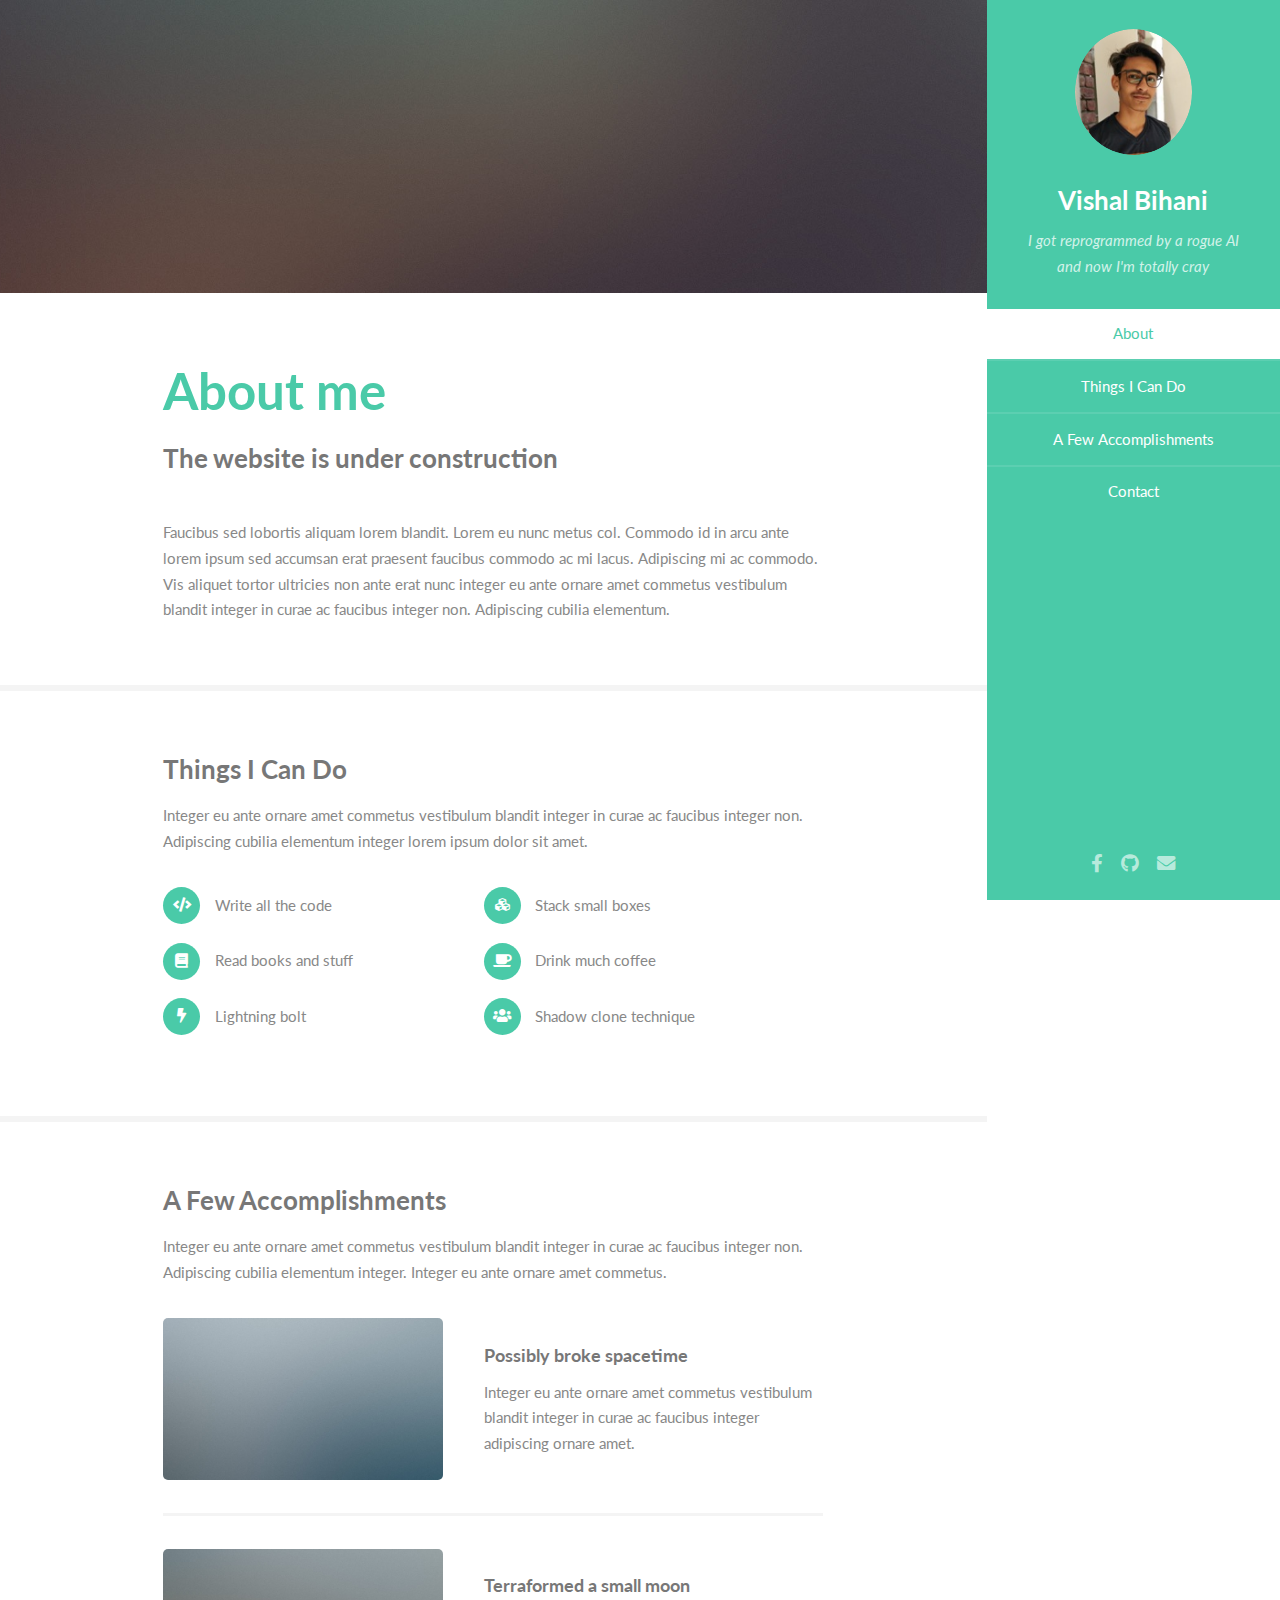
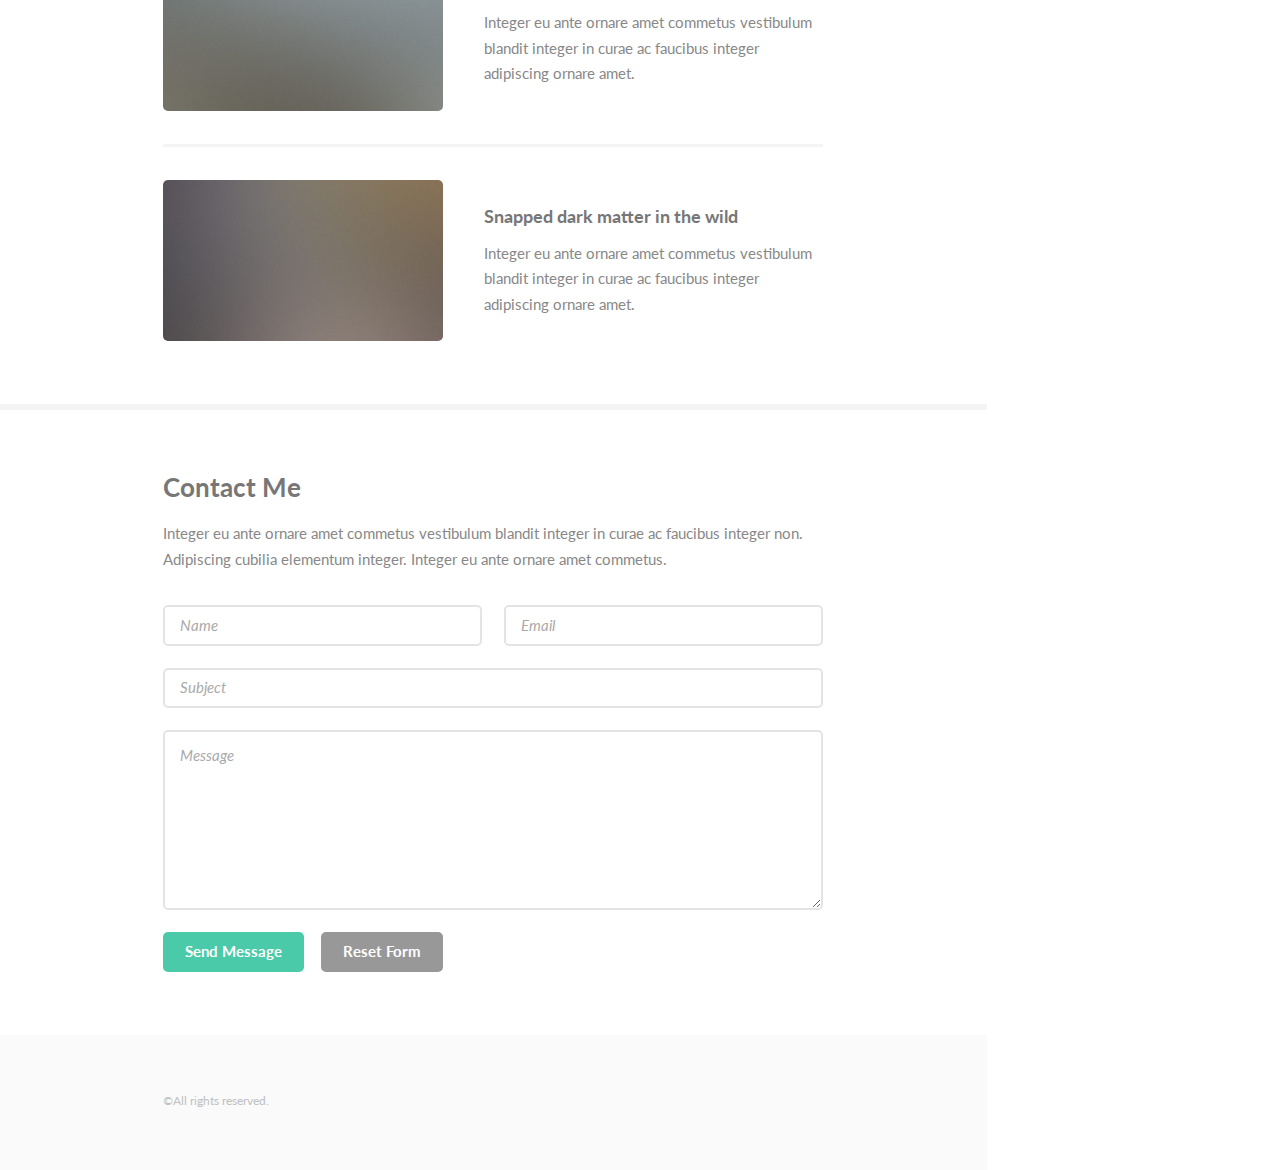
==== index.html @ 42f37cc5 "Add files via upload" ====
<!DOCTYPE HTML>
<!--
	Read Only by HTML5 UP
	html5up.net | @ajlkn
	Free for personal and commercial use under the CCA 3.0 license (html5up.net/license)
-->
<html>
	<head>
		<title>Know Vishal</title>
		<meta charset="utf-8" />
		<meta name="viewport" content="width=device-width, initial-scale=1, user-scalable=no" />
		<link rel="stylesheet" href="assets/css/main.css" />
	</head>
	<body class="is-preload">

		<!-- Header -->
			<section id="header">
				<header>
					<span class="image avatar"><img src="images/vishal1.jpg" alt="" /></span>
					<h1 id="logo"><a href="#">Vishal Bihani</a></h1>
					<p>I got reprogrammed by a rogue AI<br />
					and now I'm totally cray</p>
				</header>
				<nav id="nav">
					<ul>
						<li><a href="#one" class="active">About</a></li>
						<li><a href="#two">Things I Can Do</a></li>
						<li><a href="#three">A Few Accomplishments</a></li>
						<li><a href="#four">Contact</a></li>
					</ul>
				</nav>
				<footer>
					<ul class="icons">
						<!-- <li><a href="#" class="icon brands fa-twitter"><span class="label">Twitter</span></a></li> -->
						<li><a href="https://www.facebook.com/profile.php?id=100006921316818" class="icon brands fa-facebook-f"><span class="label">Facebook</span></a></li>
						<!-- <li><a href="#" class="icon brands fa-instagram"><span class="label">Instagram</span></a></li> -->
						<li><a href="https://github.com/vishalbihani1306" class="icon brands fa-github"><span class="label">Github</span></a></li>
						<li><a href="#" class="icon solid fa-envelope"><span class="label">Email</span></a></li>
					</ul>
				</footer>
			</section>

		<!-- Wrapper -->
			<div id="wrapper">

				<!-- Main -->
					<div id="main">

						<!-- One -->
							<section id="one">
								<div class="image main" data-position="center">
									<img src="images/banner.jpg" alt="" />
								</div>
								<div class="container">
									<header class="major">
										<h2>About me</h2>
										<p>The website is under construction<br />
										 </p>
									</header>
									<p>Faucibus sed lobortis aliquam lorem blandit. Lorem eu nunc metus col. Commodo id in arcu ante lorem ipsum sed accumsan erat praesent faucibus commodo ac mi lacus. Adipiscing mi ac commodo. Vis aliquet tortor ultricies non ante erat nunc integer eu ante ornare amet commetus vestibulum blandit integer in curae ac faucibus integer non. Adipiscing cubilia elementum.</p>
								</div>
							</section>

						<!-- Two -->
							<section id="two">
								<div class="container">
									<h3>Things I Can Do</h3>
									<p>Integer eu ante ornare amet commetus vestibulum blandit integer in curae ac faucibus integer non. Adipiscing cubilia elementum integer lorem ipsum dolor sit amet.</p>
									<ul class="feature-icons">
										<li class="icon solid fa-code">Write all the code</li>
										<li class="icon solid fa-cubes">Stack small boxes</li>
										<li class="icon solid fa-book">Read books and stuff</li>
										<li class="icon solid fa-coffee">Drink much coffee</li>
										<li class="icon solid fa-bolt">Lightning bolt</li>
										<li class="icon solid fa-users">Shadow clone technique</li>
									</ul>
								</div>
							</section>

						<!-- Three -->
							<section id="three">
								<div class="container">
									<h3>A Few Accomplishments</h3>
									<p>Integer eu ante ornare amet commetus vestibulum blandit integer in curae ac faucibus integer non. Adipiscing cubilia elementum integer. Integer eu ante ornare amet commetus.</p>
									<div class="features">
										<article>
											<a href="#" class="image"><img src="images/pic01.jpg" alt="" /></a>
											<div class="inner">
												<h4>Possibly broke spacetime</h4>
												<p>Integer eu ante ornare amet commetus vestibulum blandit integer in curae ac faucibus integer adipiscing ornare amet.</p>
											</div>
										</article>
										<article>
											<a href="#" class="image"><img src="images/pic02.jpg" alt="" /></a>
											<div class="inner">
												<h4>Terraformed a small moon</h4>
												<p>Integer eu ante ornare amet commetus vestibulum blandit integer in curae ac faucibus integer adipiscing ornare amet.</p>
											</div>
										</article>
										<article>
											<a href="#" class="image"><img src="images/pic03.jpg" alt="" /></a>
											<div class="inner">
												<h4>Snapped dark matter in the wild</h4>
												<p>Integer eu ante ornare amet commetus vestibulum blandit integer in curae ac faucibus integer adipiscing ornare amet.</p>
											</div>
										</article>
									</div>
								</div>
							</section>

						<!-- Four -->
							<section id="four">
								<div class="container">
									<h3>Contact Me</h3>
									<p>Integer eu ante ornare amet commetus vestibulum blandit integer in curae ac faucibus integer non. Adipiscing cubilia elementum integer. Integer eu ante ornare amet commetus.</p>
									<form method="post" action="#">
										<div class="row gtr-uniform">
											<div class="col-6 col-12-xsmall"><input type="text" name="name" id="name" placeholder="Name" /></div>
											<div class="col-6 col-12-xsmall"><input type="email" name="email" id="email" placeholder="Email" /></div>
											<div class="col-12"><input type="text" name="subject" id="subject" placeholder="Subject" /></div>
											<div class="col-12"><textarea name="message" id="message" placeholder="Message" rows="6"></textarea></div>
											<div class="col-12">
												<ul class="actions">
													<li><input type="submit" class="primary" value="Send Message" /></li>
													<li><input type="reset" value="Reset Form" /></li>
												</ul>
											</div>
										</div>
									</form>
								</div>
							</section>

						<!-- Five -->
						<!--
							<section id="five">
								<div class="container">
									<h3>Elements</h3>

									<section>
										<h4>Text</h4>
										<p>This is <b>bold</b> and this is <strong>strong</strong>. This is <i>italic</i> and this is <em>emphasized</em>.
										This is <sup>superscript</sup> text and this is <sub>subscript</sub> text.
										This is <u>underlined</u> and this is code: <code>for (;;) { ... }</code>. Finally, <a href="#">this is a link</a>.</p>
										<hr />
										<header>
											<h4>Heading with a Subtitle</h4>
											<p>Lorem ipsum dolor sit amet nullam id egestas urna aliquam</p>
										</header>
										<p>Nunc lacinia ante nunc ac lobortis. Interdum adipiscing gravida odio porttitor sem non mi integer non faucibus ornare mi ut ante amet placerat aliquet. Volutpat eu sed ante lacinia sapien lorem accumsan varius montes viverra nibh in adipiscing blandit tempus accumsan.</p>
										<header>
											<h5>Heading with a Subtitle</h5>
											<p>Lorem ipsum dolor sit amet nullam id egestas urna aliquam</p>
										</header>
										<p>Nunc lacinia ante nunc ac lobortis. Interdum adipiscing gravida odio porttitor sem non mi integer non faucibus ornare mi ut ante amet placerat aliquet. Volutpat eu sed ante lacinia sapien lorem accumsan varius montes viverra nibh in adipiscing blandit tempus accumsan.</p>
										<hr />
										<h2>Heading Level 2</h2>
										<h3>Heading Level 3</h3>
										<h4>Heading Level 4</h4>
										<h5>Heading Level 5</h5>
										<h6>Heading Level 6</h6>
										<hr />
										<h5>Blockquote</h5>
										<blockquote>Fringilla nisl. Donec accumsan interdum nisi, quis tincidunt felis sagittis eget tempus euismod. Vestibulum ante ipsum primis in faucibus vestibulum. Blandit adipiscing eu felis iaculis volutpat ac adipiscing accumsan faucibus. Vestibulum ante ipsum primis in faucibus lorem ipsum dolor sit amet nullam adipiscing eu felis.</blockquote>
										<h5>Preformatted</h5>
										<pre><code>i = 0;

while (!deck.isInOrder()) {
    print 'Iteration ' + i;
    deck.shuffle();
    i++;
}

print 'It took ' + i + ' iterations to sort the deck.';</code></pre>
									</section>

									<section>
										<h4>Lists</h4>
										<div class="row">
											<div class="col-6 col-12-xsmall">
												<h5>Unordered</h5>
												<ul>
													<li>Dolor pulvinar etiam magna etiam.</li>
													<li>Sagittis adipiscing lorem eleifend.</li>
													<li>Felis enim feugiat dolore viverra.</li>
												</ul>
												<h5>Alternate</h5>
												<ul class="alt">
													<li>Dolor pulvinar etiam magna etiam.</li>
													<li>Sagittis adipiscing lorem eleifend.</li>
													<li>Felis enim feugiat dolore viverra.</li>
												</ul>
											</div>
											<div class="col-6 col-12-xsmall">
												<h5>Ordered</h5>
												<ol>
													<li>Dolor pulvinar etiam magna etiam.</li>
													<li>Etiam vel felis at lorem sed viverra.</li>
													<li>Felis enim feugiat dolore viverra.</li>
													<li>Dolor pulvinar etiam magna etiam.</li>
													<li>Etiam vel felis at lorem sed viverra.</li>
													<li>Felis enim feugiat dolore viverra.</li>
												</ol>
												<h5>Icons</h5>
												<ul class="icons">
													<li><a href="#" class="icon brands fa-twitter"><span class="label">Twitter</span></a></li>
													<li><a href="#" class="icon brands fa-facebook-f"><span class="label">Facebook</span></a></li>
													<li><a href="#" class="icon brands fa-instagram"><span class="label">Instagram</span></a></li>
													<li><a href="#" class="icon brands fa-github"><span class="label">Github</span></a></li>
													<li><a href="#" class="icon brands fa-dribbble"><span class="label">Dribbble</span></a></li>
													<li><a href="#" class="icon brands fa-tumblr"><span class="label">Tumblr</span></a></li>
												</ul>
											</div>
										</div>
										<h5>Actions</h5>
										<ul class="actions">
											<li><a href="#" class="button primary">Default</a></li>
											<li><a href="#" class="button">Default</a></li>
											<li><a href="#" class="button alt">Default</a></li>
										</ul>
										<ul class="actions small">
											<li><a href="#" class="button primary small">Small</a></li>
											<li><a href="#" class="button small">Small</a></li>
											<li><a href="#" class="button alt small">Small</a></li>
										</ul>
										<div class="row">
											<div class="col-3 col-6-medium col-12-xsmall">
												<ul class="actions stacked">
													<li><a href="#" class="button primary">Default</a></li>
													<li><a href="#" class="button">Default</a></li>
													<li><a href="#" class="button alt">Default</a></li>
												</ul>
											</div>
											<div class="col-3 col-6 col-12-xsmall">
												<ul class="actions stacked">
													<li><a href="#" class="button primary small">Small</a></li>
													<li><a href="#" class="button small">Small</a></li>
													<li><a href="#" class="button alt small">Small</a></li>
												</ul>
											</div>
											<div class="col-3 col-6-medium col-12-xsmall">
												<ul class="actions stacked">
													<li><a href="#" class="button primary fit">Default</a></li>
													<li><a href="#" class="button fit">Default</a></li>
													<li><a href="#" class="button alt fit">Default</a></li>
												</ul>
											</div>
											<div class="col-3 col-6-medium col-12-xsmall">
												<ul class="actions stacked">
													<li><a href="#" class="button primary small fit">Small</a></li>
													<li><a href="#" class="button small fit">Small</a></li>
													<li><a href="#" class="button alt small fit">Small</a></li>
												</ul>
											</div>
										</div>
									</section>

									<section>
										<h4>Table</h4>
										<h5>Default</h5>
										<div class="table-wrapper">
											<table>
												<thead>
													<tr>
														<th>Name</th>
														<th>Description</th>
														<th>Price</th>
													</tr>
												</thead>
												<tbody>
													<tr>
														<td>Item One</td>
														<td>Ante turpis integer aliquet porttitor.</td>
														<td>29.99</td>
													</tr>
													<tr>
														<td>Item Two</td>
														<td>Vis ac commodo adipiscing arcu aliquet.</td>
														<td>19.99</td>
													</tr>
													<tr>
														<td>Item Three</td>
														<td> Morbi faucibus arcu accumsan lorem.</td>
														<td>29.99</td>
													</tr>
													<tr>
														<td>Item Four</td>
														<td>Vitae integer tempus condimentum.</td>
														<td>19.99</td>
													</tr>
													<tr>
														<td>Item Five</td>
														<td>Ante turpis integer aliquet porttitor.</td>
														<td>29.99</td>
													</tr>
												</tbody>
												<tfoot>
													<tr>
														<td colspan="2"></td>
														<td>100.00</td>
													</tr>
												</tfoot>
											</table>
										</div>

										<h5>Alternate</h5>
										<div class="table-wrapper">
											<table class="alt">
												<thead>
													<tr>
														<th>Name</th>
														<th>Description</th>
														<th>Price</th>
													</tr>
												</thead>
												<tbody>
													<tr>
														<td>Item One</td>
														<td>Ante turpis integer aliquet porttitor.</td>
														<td>29.99</td>
													</tr>
													<tr>
														<td>Item Two</td>
														<td>Vis ac commodo adipiscing arcu aliquet.</td>
														<td>19.99</td>
													</tr>
													<tr>
														<td>Item Three</td>
														<td> Morbi faucibus arcu accumsan lorem.</td>
														<td>29.99</td>
													</tr>
													<tr>
														<td>Item Four</td>
														<td>Vitae integer tempus condimentum.</td>
														<td>19.99</td>
													</tr>
													<tr>
														<td>Item Five</td>
														<td>Ante turpis integer aliquet porttitor.</td>
														<td>29.99</td>
													</tr>
												</tbody>
												<tfoot>
													<tr>
														<td colspan="2"></td>
														<td>100.00</td>
													</tr>
												</tfoot>
											</table>
										</div>
									</section>

									<section>
										<h4>Buttons</h4>
										<ul class="actions">
											<li><a href="#" class="button primary">Primary</a></li>
											<li><a href="#" class="button">Default</a></li>
											<li><a href="#" class="button alt">Alternate</a></li>
										</ul>
										<ul class="actions">
											<li><a href="#" class="button primary large">Large</a></li>
											<li><a href="#" class="button">Default</a></li>
											<li><a href="#" class="button alt small">Small</a></li>
										</ul>
										<ul class="actions fit">
											<li><a href="#" class="button primary fit">Fit</a></li>
											<li><a href="#" class="button fit">Fit</a></li>
											<li><a href="#" class="button alt fit">Fit</a></li>
										</ul>
										<ul class="actions fit small">
											<li><a href="#" class="button primary fit small">Fit + Small</a></li>
											<li><a href="#" class="button fit small">Fit + Small</a></li>
											<li><a href="#" class="button alt fit small">Fit + Small</a></li>
										</ul>
										<ul class="actions">
											<li><a href="#" class="button primary icon solid fa-download">Icon</a></li>
											<li><a href="#" class="button icon solid fa-download">Icon</a></li>
											<li><a href="#" class="button alt icon solid fa-check">Icon</a></li>
										</ul>
										<ul class="actions">
											<li><span class="button primary disabled">Primary</span></li>
											<li><span class="button disabled">Default</span></li>
											<li><span class="button alt disabled">Alternate</span></li>
										</ul>
									</section>

									<section>
										<h4>Form</h4>
										<form method="post" action="#">
											<div class="row gtr-uniform">
												<div class="col-6 col-12-xsmall">
													<input type="text" name="demo-name" id="demo-name" value="" placeholder="Name" />
												</div>
												<div class="col-6 col-12-xsmall">
													<input type="email" name="demo-email" id="demo-email" value="" placeholder="Email" />
												</div>
												<div class="col-12">
													<select name="demo-category" id="demo-category">
														<option value="">- Category -</option>
														<option value="1">Manufacturing</option>
														<option value="1">Shipping</option>
														<option value="1">Administration</option>
														<option value="1">Human Resources</option>
													</select>
												</div>
												<div class="col-4 col-12-medium">
													<input type="radio" id="demo-priority-low" name="demo-priority" checked>
													<label for="demo-priority-low">Low Priority</label>
												</div>
												<div class="col-4 col-12-medium">
													<input type="radio" id="demo-priority-normal" name="demo-priority">
													<label for="demo-priority-normal">Normal Priority</label>
												</div>
												<div class="col-4 col-12-medium">
													<input type="radio" id="demo-priority-high" name="demo-priority">
													<label for="demo-priority-high">High Priority</label>
												</div>
												<div class="col-6 col-12-medium">
													<input type="checkbox" id="demo-copy" name="demo-copy">
													<label for="demo-copy">Email me a copy of this message</label>
												</div>
												<div class="col-6 col-12-medium">
													<input type="checkbox" id="demo-human" name="demo-human" checked>
													<label for="demo-human">I am a human and not a robot</label>
												</div>
												<div class="col-12">
													<textarea name="demo-message" id="demo-message" placeholder="Enter your message" rows="6"></textarea>
												</div>
												<div class="col-12">
													<ul class="actions">
														<li><input type="submit" value="Send Message" /></li>
														<li><input type="reset" value="Reset" class="alt" /></li>
													</ul>
												</div>
											</div>
										</form>
									</section>

									<section>
										<h4>Image</h4>
										<h5>Fit</h5>
										<span class="image fit"><img src="images/banner.jpg" alt="" /></span>
										<div class="box alt">
											<div class="row gtr-50 gtr-uniform">
												<div class="col-4"><span class="image fit"><img src="images/pic01.jpg" alt="" /></span></div>
												<div class="col-4"><span class="image fit"><img src="images/pic02.jpg" alt="" /></span></div>
												<div class="col-4"><span class="image fit"><img src="images/pic03.jpg" alt="" /></span></div>
												<div class="col-4"><span class="image fit"><img src="images/pic02.jpg" alt="" /></span></div>
												<div class="col-4"><span class="image fit"><img src="images/pic03.jpg" alt="" /></span></div>
												<div class="col-4"><span class="image fit"><img src="images/pic01.jpg" alt="" /></span></div>
												<div class="col-4"><span class="image fit"><img src="images/pic03.jpg" alt="" /></span></div>
												<div class="col-4"><span class="image fit"><img src="images/pic01.jpg" alt="" /></span></div>
												<div class="col-4"><span class="image fit"><img src="images/pic02.jpg" alt="" /></span></div>
											</div>
										</div>
										<h5>Left &amp; Right</h5>
										<p><span class="image left"><img src="images/avatar.jpg" alt="" /></span>Fringilla nisl. Donec accumsan interdum nisi, quis tincidunt felis sagittis eget. tempus euismod. Vestibulum ante ipsum primis in faucibus vestibulum. Blandit adipiscing eu felis iaculis volutpat ac adipiscing accumsan eu faucibus. Integer ac pellentesque praesent tincidunt felis sagittis eget. tempus euismod. Vestibulum ante ipsum primis in faucibus vestibulum. Blandit adipiscing eu felis iaculis volutpat ac adipiscing accumsan eu faucibus. Integer ac pellentesque praesent. Donec accumsan interdum nisi, quis tincidunt felis sagittis eget. tempus euismod. Vestibulum ante ipsum primis in faucibus vestibulum. Blandit adipiscing eu felis iaculis volutpat ac adipiscing accumsan eu faucibus. Integer ac pellentesque praesent tincidunt felis sagittis eget. tempus euismod. Vestibulum ante ipsum primis in faucibus vestibulum. Blandit adipiscing eu felis iaculis volutpat ac adipiscing accumsan eu faucibus. Integer ac pellentesque praesent.</p>
										<p><span class="image right"><img src="images/avatar.jpg" alt="" /></span>Fringilla nisl. Donec accumsan interdum nisi, quis tincidunt felis sagittis eget. tempus euismod. Vestibulum ante ipsum primis in faucibus vestibulum. Blandit adipiscing eu felis iaculis volutpat ac adipiscing accumsan eu faucibus. Integer ac pellentesque praesent tincidunt felis sagittis eget. tempus euismod. Vestibulum ante ipsum primis in faucibus vestibulum. Blandit adipiscing eu felis iaculis volutpat ac adipiscing accumsan eu faucibus. Integer ac pellentesque praesent. Donec accumsan interdum nisi, quis tincidunt felis sagittis eget. tempus euismod. Vestibulum ante ipsum primis in faucibus vestibulum. Blandit adipiscing eu felis iaculis volutpat ac adipiscing accumsan eu faucibus. Integer ac pellentesque praesent tincidunt felis sagittis eget. tempus euismod. Vestibulum ante ipsum primis in faucibus vestibulum. Blandit adipiscing eu felis iaculis volutpat ac adipiscing accumsan eu faucibus. Integer ac pellentesque praesent.</p>
									</section>

								</div>
							</section>
						-->

					</div>

				<!-- Footer -->
					<section id="footer">
						<div class="container">
							<ul class="copyright">
								<li>&copy;All rights reserved.</li>
							</ul>
						</div>
					</section>

			</div>

		<!-- Scripts -->
			<script src="assets/js/jquery.min.js"></script>
			<script src="assets/js/jquery.scrollex.min.js"></script>
			<script src="assets/js/jquery.scrolly.min.js"></script>
			<script src="assets/js/browser.min.js"></script>
			<script src="assets/js/breakpoints.min.js"></script>
			<script src="assets/js/util.js"></script>
			<script src="assets/js/main.js"></script>

	</body>
</html>
---- assets/css/main.css ----
@import url("fontawesome-all.min.css");
@import url("https://fonts.googleapis.com/css?family=Lato:400,400italic,700,700italic|Source+Code+Pro:400");

/*
	Read Only by HTML5 UP
	html5up.net | @ajlkn
	Free for personal and commercial use under the CCA 3.0 license (html5up.net/license)
*/

html, body, div, span, applet, object,
iframe, h1, h2, h3, h4, h5, h6, p, blockquote,
pre, a, abbr, acronym, address, big, cite,
code, del, dfn, em, img, ins, kbd, q, s, samp,
small, strike, strong, sub, sup, tt, var, b,
u, i, center, dl, dt, dd, ol, ul, li, fieldset,
form, label, legend, table, caption, tbody,
tfoot, thead, tr, th, td, article, aside,
canvas, details, embed, figure, figcaption,
footer, header, hgroup, menu, nav, output, ruby,
section, summary, time, mark, audio, video {
	margin: 0;
	padding: 0;
	border: 0;
	font-size: 100%;
	font: inherit;
	vertical-align: baseline;}

article, aside, details, figcaption, figure,
footer, header, hgroup, menu, nav, section {
	display: block;}

body {
	line-height: 1;
}

ol, ul {
	list-style: none;
}

blockquote, q {
	quotes: none;
}

	blockquote:before, blockquote:after, q:before, q:after {
		content: '';
		content: none;
	}

table {
	border-collapse: collapse;
	border-spacing: 0;
}

body {
	-webkit-text-size-adjust: none;
}

mark {
	background-color: transparent;
	color: inherit;
}

input::-moz-focus-inner {
	border: 0;
	padding: 0;
}

input, select, textarea {
	-moz-appearance: none;
	-webkit-appearance: none;
	-ms-appearance: none;
	appearance: none;
}

/* Basic */

	html {
		box-sizing: border-box;
	}

	*, *:before, *:after {
		box-sizing: inherit;
	}

	body {
		background: #fff;
	}

		body.is-preload *, body.is-preload *:before, body.is-preload *:after {
			-moz-animation: none !important;
			-webkit-animation: none !important;
			-ms-animation: none !important;
			animation: none !important;
			-moz-transition: none !important;
			-webkit-transition: none !important;
			-ms-transition: none !important;
			transition: none !important;
		}

	body, input, select, textarea {
		color: #888;
		font-family: "Lato", sans-serif;
		font-size: 16pt;
		font-weight: 400;
		line-height: 1.75em;
	}

	a {
		-moz-transition: color 0.2s ease-in-out, border-color 0.2s ease-in-out;
		-webkit-transition: color 0.2s ease-in-out, border-color 0.2s ease-in-out;
		-ms-transition: color 0.2s ease-in-out, border-color 0.2s ease-in-out;
		transition: color 0.2s ease-in-out, border-color 0.2s ease-in-out;
		border-bottom: solid 1px #e4e4e4;
		color: inherit;
		text-decoration: none;
	}

		a:hover {
			border-bottom-color: transparent;
			color: #4acaa8 !important;
		}

	strong, b {
		color: #777;
		font-weight: 700;
	}

	em, i {
		font-style: italic;
	}

	p {
		margin: 0 0 2.25em 0;
	}

	h1, h2, h3, h4, h5, h6 {
		color: #777;
		font-weight: 700;
		line-height: 1em;
		margin: 0 0 0.5625em 0;
	}

		h1 a, h2 a, h3 a, h4 a, h5 a, h6 a {
			border: 0;
			color: inherit;
			text-decoration: none;
		}

	h2 {
		font-size: 2em;
		line-height: 1.5em;
	}

	h3 {
		font-size: 1.75em;
		line-height: 1.5em;
	}

	h4 {
		font-size: 1.25em;
		line-height: 1.5em;
	}

	h5 {
		font-size: 0.9em;
		line-height: 1.5em;
	}

	h6 {
		font-size: 0.7em;
		line-height: 1.5em;
	}

	sub {
		font-size: 0.8em;
		position: relative;
		top: 0.5em;
	}

	sup {
		font-size: 0.8em;
		position: relative;
		top: -0.5em;
	}

	hr {
		border: 0;
		border-bottom: solid 2px #f4f4f4;
		margin: 2.25em 0;
	}

		hr.major {
			margin: 3.375em 0;
		}

	blockquote {
		border-left: solid 8px #e4e4e4;
		font-style: italic;
		margin: 0 0 2.25em 0;
		padding: 0.5em 0 0.5em 2em;
	}

	code {
		background: #555;
		border-radius: 5px;
		color: #fff;
		font-family: "Source Code Pro", monospace;
		font-size: 0.9em;
		margin: 0 0.25em;
		padding: 0.25em 0.65em;
	}

	pre {
		font-family: "Source Code Pro", monospace;
		font-size: 0.9em;
		margin: 0 0 2.25em 0;
	}

		pre code {
			-webkit-overflow-scrolling: touch;
			display: block;
			line-height: 1.5em;
			overflow-x: auto;
			padding: 1em 1.5em;
		}

	.align-left {
		text-align: left;
	}

	.align-center {
		text-align: center;
	}

	.align-right {
		text-align: right;
	}

/* Row */

	.row {
		display: flex;
		flex-wrap: wrap;
		box-sizing: border-box;
		align-items: stretch;
	}

		.row > * {
			box-sizing: border-box;
		}

		.row.gtr-uniform > * > :last-child {
			margin-bottom: 0;
		}

		.row.aln-left {
			justify-content: flex-start;
		}

		.row.aln-center {
			justify-content: center;
		}

		.row.aln-right {
			justify-content: flex-end;
		}

		.row.aln-top {
			align-items: flex-start;
		}

		.row.aln-middle {
			align-items: center;
		}

		.row.aln-bottom {
			align-items: flex-end;
		}

		.row > .imp {
			order: -1;
		}

		.row > .col-1 {
			width: 8.33333%;
		}

		.row > .off-1 {
			margin-left: 8.33333%;
		}

		.row > .col-2 {
			width: 16.66667%;
		}

		.row > .off-2 {
			margin-left: 16.66667%;
		}

		.row > .col-3 {
			width: 25%;
		}

		.row > .off-3 {
			margin-left: 25%;
		}

		.row > .col-4 {
			width: 33.33333%;
		}

		.row > .off-4 {
			margin-left: 33.33333%;
		}

		.row > .col-5 {
			width: 41.66667%;
		}

		.row > .off-5 {
			margin-left: 41.66667%;
		}

		.row > .col-6 {
			width: 50%;
		}

		.row > .off-6 {
			margin-left: 50%;
		}

		.row > .col-7 {
			width: 58.33333%;
		}

		.row > .off-7 {
			margin-left: 58.33333%;
		}

		.row > .col-8 {
			width: 66.66667%;
		}

		.row > .off-8 {
			margin-left: 66.66667%;
		}

		.row > .col-9 {
			width: 75%;
		}

		.row > .off-9 {
			margin-left: 75%;
		}

		.row > .col-10 {
			width: 83.33333%;
		}

		.row > .off-10 {
			margin-left: 83.33333%;
		}

		.row > .col-11 {
			width: 91.66667%;
		}

		.row > .off-11 {
			margin-left: 91.66667%;
		}

		.row > .col-12 {
			width: 100%;
		}

		.row > .off-12 {
			margin-left: 100%;
		}

		.row.gtr-0 {
			margin-top: 0;
			margin-left: 0em;
		}

			.row.gtr-0 > * {
				padding: 0 0 0 0em;
			}

			.row.gtr-0.gtr-uniform {
				margin-top: 0em;
			}

				.row.gtr-0.gtr-uniform > * {
					padding-top: 0em;
				}

		.row.gtr-25 {
			margin-top: 0;
			margin-left: -0.5em;
		}

			.row.gtr-25 > * {
				padding: 0 0 0 0.5em;
			}

			.row.gtr-25.gtr-uniform {
				margin-top: -0.5em;
			}

				.row.gtr-25.gtr-uniform > * {
					padding-top: 0.5em;
				}

		.row.gtr-50 {
			margin-top: 0;
			margin-left: -1em;
		}

			.row.gtr-50 > * {
				padding: 0 0 0 1em;
			}

			.row.gtr-50.gtr-uniform {
				margin-top: -1em;
			}

				.row.gtr-50.gtr-uniform > * {
					padding-top: 1em;
				}

		.row {
			margin-top: 0;
			margin-left: -2em;
		}

			.row > * {
				padding: 0 0 0 2em;
			}

			.row.gtr-uniform {
				margin-top: -2em;
			}

				.row.gtr-uniform > * {
					padding-top: 2em;
				}

		.row.gtr-150 {
			margin-top: 0;
			margin-left: -3em;
		}

			.row.gtr-150 > * {
				padding: 0 0 0 3em;
			}

			.row.gtr-150.gtr-uniform {
				margin-top: -3em;
			}

				.row.gtr-150.gtr-uniform > * {
					padding-top: 3em;
				}

		.row.gtr-200 {
			margin-top: 0;
			margin-left: -4em;
		}

			.row.gtr-200 > * {
				padding: 0 0 0 4em;
			}

			.row.gtr-200.gtr-uniform {
				margin-top: -4em;
			}

				.row.gtr-200.gtr-uniform > * {
					padding-top: 4em;
				}

		@media screen and (max-width: 1680px) {

			.row {
				display: flex;
				flex-wrap: wrap;
				box-sizing: border-box;
				align-items: stretch;
			}

				.row > * {
					box-sizing: border-box;
				}

				.row.gtr-uniform > * > :last-child {
					margin-bottom: 0;
				}

				.row.aln-left {
					justify-content: flex-start;
				}

				.row.aln-center {
					justify-content: center;
				}

				.row.aln-right {
					justify-content: flex-end;
				}

				.row.aln-top {
					align-items: flex-start;
				}

				.row.aln-middle {
					align-items: center;
				}

				.row.aln-bottom {
					align-items: flex-end;
				}

				.row > .imp-xlarge {
					order: -1;
				}

				.row > .col-1-xlarge {
					width: 8.33333%;
				}

				.row > .off-1-xlarge {
					margin-left: 8.33333%;
				}

				.row > .col-2-xlarge {
					width: 16.66667%;
				}

				.row > .off-2-xlarge {
					margin-left: 16.66667%;
				}

				.row > .col-3-xlarge {
					width: 25%;
				}

				.row > .off-3-xlarge {
					margin-left: 25%;
				}

				.row > .col-4-xlarge {
					width: 33.33333%;
				}

				.row > .off-4-xlarge {
					margin-left: 33.33333%;
				}

				.row > .col-5-xlarge {
					width: 41.66667%;
				}

				.row > .off-5-xlarge {
					margin-left: 41.66667%;
				}

				.row > .col-6-xlarge {
					width: 50%;
				}

				.row > .off-6-xlarge {
					margin-left: 50%;
				}

				.row > .col-7-xlarge {
					width: 58.33333%;
				}

				.row > .off-7-xlarge {
					margin-left: 58.33333%;
				}

				.row > .col-8-xlarge {
					width: 66.66667%;
				}

				.row > .off-8-xlarge {
					margin-left: 66.66667%;
				}

				.row > .col-9-xlarge {
					width: 75%;
				}

				.row > .off-9-xlarge {
					margin-left: 75%;
				}

				.row > .col-10-xlarge {
					width: 83.33333%;
				}

				.row > .off-10-xlarge {
					margin-left: 83.33333%;
				}

				.row > .col-11-xlarge {
					width: 91.66667%;
				}

				.row > .off-11-xlarge {
					margin-left: 91.66667%;
				}

				.row > .col-12-xlarge {
					width: 100%;
				}

				.row > .off-12-xlarge {
					margin-left: 100%;
				}

				.row.gtr-0 {
					margin-top: 0;
					margin-left: 0em;
				}

					.row.gtr-0 > * {
						padding: 0 0 0 0em;
					}

					.row.gtr-0.gtr-uniform {
						margin-top: 0em;
					}

						.row.gtr-0.gtr-uniform > * {
							padding-top: 0em;
						}

				.row.gtr-25 {
					margin-top: 0;
					margin-left: -0.5em;
				}

					.row.gtr-25 > * {
						padding: 0 0 0 0.5em;
					}

					.row.gtr-25.gtr-uniform {
						margin-top: -0.5em;
					}

						.row.gtr-25.gtr-uniform > * {
							padding-top: 0.5em;
						}

				.row.gtr-50 {
					margin-top: 0;
					margin-left: -1em;
				}

					.row.gtr-50 > * {
						padding: 0 0 0 1em;
					}

					.row.gtr-50.gtr-uniform {
						margin-top: -1em;
					}

						.row.gtr-50.gtr-uniform > * {
							padding-top: 1em;
						}

				.row {
					margin-top: 0;
					margin-left: -2em;
				}

					.row > * {
						padding: 0 0 0 2em;
					}

					.row.gtr-uniform {
						margin-top: -2em;
					}

						.row.gtr-uniform > * {
							padding-top: 2em;
						}

				.row.gtr-150 {
					margin-top: 0;
					margin-left: -3em;
				}

					.row.gtr-150 > * {
						padding: 0 0 0 3em;
					}

					.row.gtr-150.gtr-uniform {
						margin-top: -3em;
					}

						.row.gtr-150.gtr-uniform > * {
							padding-top: 3em;
						}

				.row.gtr-200 {
					margin-top: 0;
					margin-left: -4em;
				}

					.row.gtr-200 > * {
						padding: 0 0 0 4em;
					}

					.row.gtr-200.gtr-uniform {
						margin-top: -4em;
					}

						.row.gtr-200.gtr-uniform > * {
							padding-top: 4em;
						}

		}

		@media screen and (max-width: 1280px) {

			.row {
				display: flex;
				flex-wrap: wrap;
				box-sizing: border-box;
				align-items: stretch;
			}

				.row > * {
					box-sizing: border-box;
				}

				.row.gtr-uniform > * > :last-child {
					margin-bottom: 0;
				}

				.row.aln-left {
					justify-content: flex-start;
				}

				.row.aln-center {
					justify-content: center;
				}

				.row.aln-right {
					justify-content: flex-end;
				}

				.row.aln-top {
					align-items: flex-start;
				}

				.row.aln-middle {
					align-items: center;
				}

				.row.aln-bottom {
					align-items: flex-end;
				}

				.row > .imp-large {
					order: -1;
				}

				.row > .col-1-large {
					width: 8.33333%;
				}

				.row > .off-1-large {
					margin-left: 8.33333%;
				}

				.row > .col-2-large {
					width: 16.66667%;
				}

				.row > .off-2-large {
					margin-left: 16.66667%;
				}

				.row > .col-3-large {
					width: 25%;
				}

				.row > .off-3-large {
					margin-left: 25%;
				}

				.row > .col-4-large {
					width: 33.33333%;
				}

				.row > .off-4-large {
					margin-left: 33.33333%;
				}

				.row > .col-5-large {
					width: 41.66667%;
				}

				.row > .off-5-large {
					margin-left: 41.66667%;
				}

				.row > .col-6-large {
					width: 50%;
				}

				.row > .off-6-large {
					margin-left: 50%;
				}

				.row > .col-7-large {
					width: 58.33333%;
				}

				.row > .off-7-large {
					margin-left: 58.33333%;
				}

				.row > .col-8-large {
					width: 66.66667%;
				}

				.row > .off-8-large {
					margin-left: 66.66667%;
				}

				.row > .col-9-large {
					width: 75%;
				}

				.row > .off-9-large {
					margin-left: 75%;
				}

				.row > .col-10-large {
					width: 83.33333%;
				}

				.row > .off-10-large {
					margin-left: 83.33333%;
				}

				.row > .col-11-large {
					width: 91.66667%;
				}

				.row > .off-11-large {
					margin-left: 91.66667%;
				}

				.row > .col-12-large {
					width: 100%;
				}

				.row > .off-12-large {
					margin-left: 100%;
				}

				.row.gtr-0 {
					margin-top: 0;
					margin-left: 0em;
				}

					.row.gtr-0 > * {
						padding: 0 0 0 0em;
					}

					.row.gtr-0.gtr-uniform {
						margin-top: 0em;
					}

						.row.gtr-0.gtr-uniform > * {
							padding-top: 0em;
						}

				.row.gtr-25 {
					margin-top: 0;
					margin-left: -0.375em;
				}

					.row.gtr-25 > * {
						padding: 0 0 0 0.375em;
					}

					.row.gtr-25.gtr-uniform {
						margin-top: -0.375em;
					}

						.row.gtr-25.gtr-uniform > * {
							padding-top: 0.375em;
						}

				.row.gtr-50 {
					margin-top: 0;
					margin-left: -0.75em;
				}

					.row.gtr-50 > * {
						padding: 0 0 0 0.75em;
					}

					.row.gtr-50.gtr-uniform {
						margin-top: -0.75em;
					}

						.row.gtr-50.gtr-uniform > * {
							padding-top: 0.75em;
						}

				.row {
					margin-top: 0;
					margin-left: -1.5em;
				}

					.row > * {
						padding: 0 0 0 1.5em;
					}

					.row.gtr-uniform {
						margin-top: -1.5em;
					}

						.row.gtr-uniform > * {
							padding-top: 1.5em;
						}

				.row.gtr-150 {
					margin-top: 0;
					margin-left: -2.25em;
				}

					.row.gtr-150 > * {
						padding: 0 0 0 2.25em;
					}

					.row.gtr-150.gtr-uniform {
						margin-top: -2.25em;
					}

						.row.gtr-150.gtr-uniform > * {
							padding-top: 2.25em;
						}

				.row.gtr-200 {
					margin-top: 0;
					margin-left: -3em;
				}

					.row.gtr-200 > * {
						padding: 0 0 0 3em;
					}

					.row.gtr-200.gtr-uniform {
						margin-top: -3em;
					}

						.row.gtr-200.gtr-uniform > * {
							padding-top: 3em;
						}

		}

		@media screen and (max-width: 1024px) {

			.row {
				display: flex;
				flex-wrap: wrap;
				box-sizing: border-box;
				align-items: stretch;
			}

				.row > * {
					box-sizing: border-box;
				}

				.row.gtr-uniform > * > :last-child {
					margin-bottom: 0;
				}

				.row.aln-left {
					justify-content: flex-start;
				}

				.row.aln-center {
					justify-content: center;
				}

				.row.aln-right {
					justify-content: flex-end;
				}

				.row.aln-top {
					align-items: flex-start;
				}

				.row.aln-middle {
					align-items: center;
				}

				.row.aln-bottom {
					align-items: flex-end;
				}

				.row > .imp-medium {
					order: -1;
				}

				.row > .col-1-medium {
					width: 8.33333%;
				}

				.row > .off-1-medium {
					margin-left: 8.33333%;
				}

				.row > .col-2-medium {
					width: 16.66667%;
				}

				.row > .off-2-medium {
					margin-left: 16.66667%;
				}

				.row > .col-3-medium {
					width: 25%;
				}

				.row > .off-3-medium {
					margin-left: 25%;
				}

				.row > .col-4-medium {
					width: 33.33333%;
				}

				.row > .off-4-medium {
					margin-left: 33.33333%;
				}

				.row > .col-5-medium {
					width: 41.66667%;
				}

				.row > .off-5-medium {
					margin-left: 41.66667%;
				}

				.row > .col-6-medium {
					width: 50%;
				}

				.row > .off-6-medium {
					margin-left: 50%;
				}

				.row > .col-7-medium {
					width: 58.33333%;
				}

				.row > .off-7-medium {
					margin-left: 58.33333%;
				}

				.row > .col-8-medium {
					width: 66.66667%;
				}

				.row > .off-8-medium {
					margin-left: 66.66667%;
				}

				.row > .col-9-medium {
					width: 75%;
				}

				.row > .off-9-medium {
					margin-left: 75%;
				}

				.row > .col-10-medium {
					width: 83.33333%;
				}

				.row > .off-10-medium {
					margin-left: 83.33333%;
				}

				.row > .col-11-medium {
					width: 91.66667%;
				}

				.row > .off-11-medium {
					margin-left: 91.66667%;
				}

				.row > .col-12-medium {
					width: 100%;
				}

				.row > .off-12-medium {
					margin-left: 100%;
				}

				.row.gtr-0 {
					margin-top: 0;
					margin-left: 0em;
				}

					.row.gtr-0 > * {
						padding: 0 0 0 0em;
					}

					.row.gtr-0.gtr-uniform {
						margin-top: 0em;
					}

						.row.gtr-0.gtr-uniform > * {
							padding-top: 0em;
						}

				.row.gtr-25 {
					margin-top: 0;
					margin-left: -0.375em;
				}

					.row.gtr-25 > * {
						padding: 0 0 0 0.375em;
					}

					.row.gtr-25.gtr-uniform {
						margin-top: -0.375em;
					}

						.row.gtr-25.gtr-uniform > * {
							padding-top: 0.375em;
						}

				.row.gtr-50 {
					margin-top: 0;
					margin-left: -0.75em;
				}

					.row.gtr-50 > * {
						padding: 0 0 0 0.75em;
					}

					.row.gtr-50.gtr-uniform {
						margin-top: -0.75em;
					}

						.row.gtr-50.gtr-uniform > * {
							padding-top: 0.75em;
						}

				.row {
					margin-top: 0;
					margin-left: -1.5em;
				}

					.row > * {
						padding: 0 0 0 1.5em;
					}

					.row.gtr-uniform {
						margin-top: -1.5em;
					}

						.row.gtr-uniform > * {
							padding-top: 1.5em;
						}

				.row.gtr-150 {
					margin-top: 0;
					margin-left: -2.25em;
				}

					.row.gtr-150 > * {
						padding: 0 0 0 2.25em;
					}

					.row.gtr-150.gtr-uniform {
						margin-top: -2.25em;
					}

						.row.gtr-150.gtr-uniform > * {
							padding-top: 2.25em;
						}

				.row.gtr-200 {
					margin-top: 0;
					margin-left: -3em;
				}

					.row.gtr-200 > * {
						padding: 0 0 0 3em;
					}

					.row.gtr-200.gtr-uniform {
						margin-top: -3em;
					}

						.row.gtr-200.gtr-uniform > * {
							padding-top: 3em;
						}

		}

		@media screen and (max-width: 736px) {

			.row {
				display: flex;
				flex-wrap: wrap;
				box-sizing: border-box;
				align-items: stretch;
			}

				.row > * {
					box-sizing: border-box;
				}

				.row.gtr-uniform > * > :last-child {
					margin-bottom: 0;
				}

				.row.aln-left {
					justify-content: flex-start;
				}

				.row.aln-center {
					justify-content: center;
				}

				.row.aln-right {
					justify-content: flex-end;
				}

				.row.aln-top {
					align-items: flex-start;
				}

				.row.aln-middle {
					align-items: center;
				}

				.row.aln-bottom {
					align-items: flex-end;
				}

				.row > .imp-small {
					order: -1;
				}

				.row > .col-1-small {
					width: 8.33333%;
				}

				.row > .off-1-small {
					margin-left: 8.33333%;
				}

				.row > .col-2-small {
					width: 16.66667%;
				}

				.row > .off-2-small {
					margin-left: 16.66667%;
				}

				.row > .col-3-small {
					width: 25%;
				}

				.row > .off-3-small {
					margin-left: 25%;
				}

				.row > .col-4-small {
					width: 33.33333%;
				}

				.row > .off-4-small {
					margin-left: 33.33333%;
				}

				.row > .col-5-small {
					width: 41.66667%;
				}

				.row > .off-5-small {
					margin-left: 41.66667%;
				}

				.row > .col-6-small {
					width: 50%;
				}

				.row > .off-6-small {
					margin-left: 50%;
				}

				.row > .col-7-small {
					width: 58.33333%;
				}

				.row > .off-7-small {
					margin-left: 58.33333%;
				}

				.row > .col-8-small {
					width: 66.66667%;
				}

				.row > .off-8-small {
					margin-left: 66.66667%;
				}

				.row > .col-9-small {
					width: 75%;
				}

				.row > .off-9-small {
					margin-left: 75%;
				}

				.row > .col-10-small {
					width: 83.33333%;
				}

				.row > .off-10-small {
					margin-left: 83.33333%;
				}

				.row > .col-11-small {
					width: 91.66667%;
				}

				.row > .off-11-small {
					margin-left: 91.66667%;
				}

				.row > .col-12-small {
					width: 100%;
				}

				.row > .off-12-small {
					margin-left: 100%;
				}

				.row.gtr-0 {
					margin-top: 0;
					margin-left: 0em;
				}

					.row.gtr-0 > * {
						padding: 0 0 0 0em;
					}

					.row.gtr-0.gtr-uniform {
						margin-top: 0em;
					}

						.row.gtr-0.gtr-uniform > * {
							padding-top: 0em;
						}

				.row.gtr-25 {
					margin-top: 0;
					margin-left: -0.3125em;
				}

					.row.gtr-25 > * {
						padding: 0 0 0 0.3125em;
					}

					.row.gtr-25.gtr-uniform {
						margin-top: -0.3125em;
					}

						.row.gtr-25.gtr-uniform > * {
							padding-top: 0.3125em;
						}

				.row.gtr-50 {
					margin-top: 0;
					margin-left: -0.625em;
				}

					.row.gtr-50 > * {
						padding: 0 0 0 0.625em;
					}

					.row.gtr-50.gtr-uniform {
						margin-top: -0.625em;
					}

						.row.gtr-50.gtr-uniform > * {
							padding-top: 0.625em;
						}

				.row {
					margin-top: 0;
					margin-left: -1.25em;
				}

					.row > * {
						padding: 0 0 0 1.25em;
					}

					.row.gtr-uniform {
						margin-top: -1.25em;
					}

						.row.gtr-uniform > * {
							padding-top: 1.25em;
						}

				.row.gtr-150 {
					margin-top: 0;
					margin-left: -1.875em;
				}

					.row.gtr-150 > * {
						padding: 0 0 0 1.875em;
					}

					.row.gtr-150.gtr-uniform {
						margin-top: -1.875em;
					}

						.row.gtr-150.gtr-uniform > * {
							padding-top: 1.875em;
						}

				.row.gtr-200 {
					margin-top: 0;
					margin-left: -2.5em;
				}

					.row.gtr-200 > * {
						padding: 0 0 0 2.5em;
					}

					.row.gtr-200.gtr-uniform {
						margin-top: -2.5em;
					}

						.row.gtr-200.gtr-uniform > * {
							padding-top: 2.5em;
						}

		}

		@media screen and (max-width: 480px) {

			.row {
				display: flex;
				flex-wrap: wrap;
				box-sizing: border-box;
				align-items: stretch;
			}

				.row > * {
					box-sizing: border-box;
				}

				.row.gtr-uniform > * > :last-child {
					margin-bottom: 0;
				}

				.row.aln-left {
					justify-content: flex-start;
				}

				.row.aln-center {
					justify-content: center;
				}

				.row.aln-right {
					justify-content: flex-end;
				}

				.row.aln-top {
					align-items: flex-start;
				}

				.row.aln-middle {
					align-items: center;
				}

				.row.aln-bottom {
					align-items: flex-end;
				}

				.row > .imp-xsmall {
					order: -1;
				}

				.row > .col-1-xsmall {
					width: 8.33333%;
				}

				.row > .off-1-xsmall {
					margin-left: 8.33333%;
				}

				.row > .col-2-xsmall {
					width: 16.66667%;
				}

				.row > .off-2-xsmall {
					margin-left: 16.66667%;
				}

				.row > .col-3-xsmall {
					width: 25%;
				}

				.row > .off-3-xsmall {
					margin-left: 25%;
				}

				.row > .col-4-xsmall {
					width: 33.33333%;
				}

				.row > .off-4-xsmall {
					margin-left: 33.33333%;
				}

				.row > .col-5-xsmall {
					width: 41.66667%;
				}

				.row > .off-5-xsmall {
					margin-left: 41.66667%;
				}

				.row > .col-6-xsmall {
					width: 50%;
				}

				.row > .off-6-xsmall {
					margin-left: 50%;
				}

				.row > .col-7-xsmall {
					width: 58.33333%;
				}

				.row > .off-7-xsmall {
					margin-left: 58.33333%;
				}

				.row > .col-8-xsmall {
					width: 66.66667%;
				}

				.row > .off-8-xsmall {
					margin-left: 66.66667%;
				}

				.row > .col-9-xsmall {
					width: 75%;
				}

				.row > .off-9-xsmall {
					margin-left: 75%;
				}

				.row > .col-10-xsmall {
					width: 83.33333%;
				}

				.row > .off-10-xsmall {
					margin-left: 83.33333%;
				}

				.row > .col-11-xsmall {
					width: 91.66667%;
				}

				.row > .off-11-xsmall {
					margin-left: 91.66667%;
				}

				.row > .col-12-xsmall {
					width: 100%;
				}

				.row > .off-12-xsmall {
					margin-left: 100%;
				}

				.row.gtr-0 {
					margin-top: 0;
					margin-left: 0em;
				}

					.row.gtr-0 > * {
						padding: 0 0 0 0em;
					}

					.row.gtr-0.gtr-uniform {
						margin-top: 0em;
					}

						.row.gtr-0.gtr-uniform > * {
							padding-top: 0em;
						}

				.row.gtr-25 {
					margin-top: 0;
					margin-left: -0.3125em;
				}

					.row.gtr-25 > * {
						padding: 0 0 0 0.3125em;
					}

					.row.gtr-25.gtr-uniform {
						margin-top: -0.3125em;
					}

						.row.gtr-25.gtr-uniform > * {
							padding-top: 0.3125em;
						}

				.row.gtr-50 {
					margin-top: 0;
					margin-left: -0.625em;
				}

					.row.gtr-50 > * {
						padding: 0 0 0 0.625em;
					}

					.row.gtr-50.gtr-uniform {
						margin-top: -0.625em;
					}

						.row.gtr-50.gtr-uniform > * {
							padding-top: 0.625em;
						}

				.row {
					margin-top: 0;
					margin-left: -1.25em;
				}

					.row > * {
						padding: 0 0 0 1.25em;
					}

					.row.gtr-uniform {
						margin-top: -1.25em;
					}

						.row.gtr-uniform > * {
							padding-top: 1.25em;
						}

				.row.gtr-150 {
					margin-top: 0;
					margin-left: -1.875em;
				}

					.row.gtr-150 > * {
						padding: 0 0 0 1.875em;
					}

					.row.gtr-150.gtr-uniform {
						margin-top: -1.875em;
					}

						.row.gtr-150.gtr-uniform > * {
							padding-top: 1.875em;
						}

				.row.gtr-200 {
					margin-top: 0;
					margin-left: -2.5em;
				}

					.row.gtr-200 > * {
						padding: 0 0 0 2.5em;
					}

					.row.gtr-200.gtr-uniform {
						margin-top: -2.5em;
					}

						.row.gtr-200.gtr-uniform > * {
							padding-top: 2.5em;
						}

		}

/* Container */

	.container {
		margin: 0 auto;
		max-width: calc(100% - 4.5em);
		width: 45em;
	}

		.container.xsmall {
			width: 11.25em;
		}

		.container.small {
			width: 22.5em;
		}

		.container.medium {
			width: 33.75em;
		}

		.container.large {
			width: 56.25em;
		}

		.container.xlarge {
			width: 67.5em;
		}

		.container.max {
			width: 100%;
		}

		@media screen and (max-width: 1024px) {

			.container {
				width: 100% !important;
			}

		}

		@media screen and (max-width: 480px) {

			.container {
				max-width: calc(100% - 3.375em);
			}

		}

/* Section/Article */

	section.special, article.special {
		text-align: center;
	}

	header p {
		color: #aaa;
		position: relative;
		margin: 0 0 1.6875em 0;
	}

	header h2 + p {
		font-size: 1.25em;
		margin-top: -0.5em;
		line-height: 1.5em;
	}

	header h3 + p {
		font-size: 1.1em;
		margin-top: -0.35em;
		line-height: 1.5em;
	}

	header h4 + p,
	header h5 + p,
	header h6 + p {
		font-size: 0.9em;
		margin-top: -0.25em;
		line-height: 1.5em;
	}

	header.major h2 {
		color: #4acaa8;
		font-size: 3.5em;
	}

		header.major h2 + p {
			color: #777;
			font-size: 1.75em;
			font-weight: 700;
			margin-top: -0.75em;
		}

/* Form */

	form {
		margin: 0 0 2.25em 0;
	}

	label {
		color: #777;
		display: block;
		font-size: 0.9em;
		font-weight: 700;
		margin: 0 0 1.125em 0;
	}

	input::-moz-focus-inner {
		border: 0;
		padding: 0;
	}

	input[type="text"],
	input[type="password"],
	input[type="email"],
	select,
	textarea {
		-moz-appearance: none;
		-webkit-appearance: none;
		-ms-appearance: none;
		appearance: none;
		border-radius: 5px;
		border: none;
		border: solid 2px #e4e4e4;
		color: inherit;
		display: block;
		outline: 0;
		padding: 0 1em;
		text-decoration: none;
		width: 100%;
	}

		input[type="text"]:invalid,
		input[type="password"]:invalid,
		input[type="email"]:invalid,
		select:invalid,
		textarea:invalid {
			box-shadow: none;
		}

		input[type="text"]:focus,
		input[type="password"]:focus,
		input[type="email"]:focus,
		select:focus,
		textarea:focus {
			border-color: #4acaa8;
		}

	select {
		background-image: url("data:image/svg+xml;charset=utf8,%3Csvg xmlns='http://www.w3.org/2000/svg' width='40' height='40' preserveAspectRatio='none' viewBox='0 0 40 40'%3E%3Cpath d='M9.4,12.3l10.4,10.4l10.4-10.4c0.2-0.2,0.5-0.4,0.9-0.4c0.3,0,0.6,0.1,0.9,0.4l3.3,3.3c0.2,0.2,0.4,0.5,0.4,0.9 c0,0.4-0.1,0.6-0.4,0.9L20.7,31.9c-0.2,0.2-0.5,0.4-0.9,0.4c-0.3,0-0.6-0.1-0.9-0.4L4.3,17.3c-0.2-0.2-0.4-0.5-0.4-0.9 c0-0.4,0.1-0.6,0.4-0.9l3.3-3.3c0.2-0.2,0.5-0.4,0.9-0.4S9.1,12.1,9.4,12.3z' fill='%23e4e4e4' /%3E%3C/svg%3E");
		background-size: 1.25em;
		background-repeat: no-repeat;
		background-position: calc(100% - 1em) center;
		height: 2.75em;
		padding-right: 2.75em;
		text-overflow: ellipsis;
	}

		select option {
			color: #777;
			background: #fff;
		}

		select:focus::-ms-value {
			background-color: transparent;
		}

		select::-ms-expand {
			display: none;
		}

	input[type="text"],
	input[type="password"],
	input[type="email"],
	select {
		height: 2.75em;
	}

	textarea {
		padding: 0.75em 1em;
	}

	input[type="checkbox"],
	input[type="radio"] {
		-moz-appearance: none;
		-webkit-appearance: none;
		-ms-appearance: none;
		appearance: none;
		display: block;
		float: left;
		margin-right: -2em;
		opacity: 0;
		width: 1em;
		z-index: -1;
	}

		input[type="checkbox"] + label,
		input[type="radio"] + label {
			text-decoration: none;
			color: #888;
			cursor: pointer;
			display: inline-block;
			font-size: 1em;
			font-weight: 400;
			padding-left: 2.4em;
			padding-right: 0.75em;
			position: relative;
		}

			input[type="checkbox"] + label:before,
			input[type="radio"] + label:before {
				-moz-osx-font-smoothing: grayscale;
				-webkit-font-smoothing: antialiased;
				display: inline-block;
				font-style: normal;
				font-variant: normal;
				text-rendering: auto;
				line-height: 1;
				text-transform: none !important;
				font-family: 'Font Awesome 5 Free';
				font-weight: 900;
			}

			input[type="checkbox"] + label:before,
			input[type="radio"] + label:before {
				background: #fafafa;
				border-radius: 5px;
				border: solid 2px #e4e4e4;
				content: '';
				display: inline-block;
				font-size: 0.8em;
				height: 2.0625em;
				left: 0;
				line-height: 2.0625em;
				position: absolute;
				text-align: center;
				top: 0;
				width: 2.0625em;
			}

		input[type="checkbox"]:checked + label:before,
		input[type="radio"]:checked + label:before {
			background: #989898;
			border-color: #989898;
			color: #ffffff;
			content: '\f00c';
		}

		input[type="checkbox"]:focus + label:before,
		input[type="radio"]:focus + label:before {
			border-color: #4acaa8;
		}

	input[type="checkbox"] + label:before {
		border-radius: 5px;
	}

	input[type="radio"] + label:before {
		border-radius: 100%;
	}

	::-webkit-input-placeholder {
		color: #aaa !important;
		font-style: italic;
		opacity: 1.0;
	}

	:-moz-placeholder {
		color: #aaa !important;
		font-style: italic;
		opacity: 1.0;
	}

	::-moz-placeholder {
		color: #aaa !important;
		font-style: italic;
		opacity: 1.0;
	}

	:-ms-input-placeholder {
		color: #aaa !important;
		font-style: italic;
		opacity: 1.0;
	}

/* Box */

	.box {
		border-radius: 5px;
		border: solid 2px #e4e4e4;
		margin-bottom: 2.25em;
		padding: 1.5em;
	}

		.box > :last-child,
		.box > :last-child > :last-child,
		.box > :last-child > :last-child > :last-child {
			margin-bottom: 0;
		}

		.box.alt {
			border: 0;
			border-radius: 0;
			padding: 0;
		}

/* Icon */

	.icon {
		text-decoration: none;
		border-bottom: none;
		position: relative;
	}

		.icon:before {
			-moz-osx-font-smoothing: grayscale;
			-webkit-font-smoothing: antialiased;
			display: inline-block;
			font-style: normal;
			font-variant: normal;
			text-rendering: auto;
			line-height: 1;
			text-transform: none !important;
			font-family: 'Font Awesome 5 Free';
			font-weight: 400;
		}

		.icon > .label {
			display: none;
		}

		.icon:before {
			line-height: inherit;
		}

		.icon.solid:before {
			font-weight: 900;
		}

		.icon.brands:before {
			font-family: 'Font Awesome 5 Brands';
		}

/* Image */

	.image {
		border-radius: 5px;
		border: 0;
		display: inline-block;
		position: relative;
	}

		.image[data-position] img {
			-moz-object-fit: cover;
			-webkit-object-fit: cover;
			-ms-object-fit: cover;
			object-fit: cover;
			display: block;
			position: absolute;
			top: 0;
			left: 0;
			width: 100%;
			height: 100%;
		}

		.image[data-position="top left"] img {
			-moz-object-position: top left;
			-webkit-object-position: top left;
			-ms-object-position: top left;
			object-position: top left;
		}

		.image[data-position="top"] img {
			-moz-object-position: top;
			-webkit-object-position: top;
			-ms-object-position: top;
			object-position: top;
		}

		.image[data-position="top right"] img {
			-moz-object-position: top right;
			-webkit-object-position: top right;
			-ms-object-position: top right;
			object-position: top right;
		}

		.image[data-position="right"] img {
			-moz-object-position: right;
			-webkit-object-position: right;
			-ms-object-position: right;
			object-position: right;
		}

		.image[data-position="bottom right"] img {
			-moz-object-position: bottom right;
			-webkit-object-position: bottom right;
			-ms-object-position: bottom right;
			object-position: bottom right;
		}

		.image[data-position="bottom"] img {
			-moz-object-position: bottom;
			-webkit-object-position: bottom;
			-ms-object-position: bottom;
			object-position: bottom;
		}

		.image[data-position="bottom left"] img {
			-moz-object-position: bottom left;
			-webkit-object-position: bottom left;
			-ms-object-position: bottom left;
			object-position: bottom left;
		}

		.image[data-position="left"] img {
			-moz-object-position: left;
			-webkit-object-position: left;
			-ms-object-position: left;
			object-position: left;
		}

		.image[data-position="center"] img {
			-moz-object-position: center;
			-webkit-object-position: center;
			-ms-object-position: center;
			object-position: center;
		}

		.image[data-position="25% 25%"] img {
			-moz-object-position: 25% 25%;
			-webkit-object-position: 25% 25%;
			-ms-object-position: 25% 25%;
			object-position: 25% 25%;
		}

		.image[data-position="75% 25%"] img {
			-moz-object-position: 75% 25%;
			-webkit-object-position: 75% 25%;
			-ms-object-position: 75% 25%;
			object-position: 75% 25%;
		}

		.image[data-position="75% 75%"] img {
			-moz-object-position: 75% 75%;
			-webkit-object-position: 75% 75%;
			-ms-object-position: 75% 75%;
			object-position: 75% 75%;
		}

		.image[data-position="25% 75%"] img {
			-moz-object-position: 25% 75%;
			-webkit-object-position: 25% 75%;
			-ms-object-position: 25% 75%;
			object-position: 25% 75%;
		}

		.image img {
			border-radius: 5px;
			display: block;
		}

		.image.left {
			float: left;
			margin: 0 2.5em 2em 0;
			top: 0.25em;
		}

		.image.right {
			float: right;
			margin: 0 0 2em 2.5em;
			top: 0.25em;
		}

		.image.fit {
			display: block;
			margin: 0 0 2.25em 0;
			width: 100%;
		}

			.image.fit img {
				display: block;
				width: 100%;
			}

		.image.avatar {
			border-radius: 100%;
			overflow: hidden;
		}

			.image.avatar img {
				border-radius: 100%;
				 display: block; 
				width: 100%;
				height: 100% 
			}

		.image.main {
			display: block;
			height: 20em;
			border-radius: 0;
		}

			.image.main img {
				border-radius: 0;
			}

/* List */

	ol {
		list-style: decimal;
		margin: 0 0 2.25em 0;
		padding-left: 1.25em;
	}

		ol li {
			padding-left: 0.25em;
		}

	ul {
		list-style: disc;
		margin: 0 0 2.25em 0;
		padding-left: 1em;
	}

		ul li {
			padding-left: 0.5em;
		}

		ul.alt {
			list-style: none;
			padding-left: 0;
		}

			ul.alt li {
				border-top: solid 2px #f4f4f4;
				padding: 0.5em 0;
			}

				ul.alt li:first-child {
					border-top: 0;
					padding-top: 0;
				}

	dl {
		margin: 0 0 2.25em 0;
	}

/* Actions */

	ul.actions {
		display: -moz-flex;
		display: -webkit-flex;
		display: -ms-flex;
		display: flex;
		cursor: default;
		list-style: none;
		margin-left: -1.125em;
		padding-left: 0;
	}

		ul.actions li {
			padding: 0 0 0 1.125em;
			vertical-align: middle;
		}

		ul.actions.special {
			-moz-justify-content: center;
			-webkit-justify-content: center;
			-ms-justify-content: center;
			justify-content: center;
			width: 100%;
			margin-left: 0;
		}

			ul.actions.special li:first-child {
				padding-left: 0;
			}

		ul.actions.stacked {
			-moz-flex-direction: column;
			-webkit-flex-direction: column;
			-ms-flex-direction: column;
			flex-direction: column;
			margin-left: 0;
		}

			ul.actions.stacked li {
				padding: 1.125em 0 0 0;
			}

				ul.actions.stacked li:first-child {
					padding-top: 0;
				}

		ul.actions.fit {
			width: calc(100% + 1.125em);
		}

			ul.actions.fit li {
				-moz-flex-grow: 1;
				-webkit-flex-grow: 1;
				-ms-flex-grow: 1;
				flex-grow: 1;
				-moz-flex-shrink: 1;
				-webkit-flex-shrink: 1;
				-ms-flex-shrink: 1;
				flex-shrink: 1;
				width: 100%;
			}

				ul.actions.fit li > * {
					width: 100%;
				}

			ul.actions.fit.stacked {
				width: 100%;
			}

		@media screen and (max-width: 480px) {

			ul.actions:not(.fixed) {
				-moz-flex-direction: column;
				-webkit-flex-direction: column;
				-ms-flex-direction: column;
				flex-direction: column;
				margin-left: 0;
				width: 100% !important;
			}

				ul.actions:not(.fixed) li {
					-moz-flex-grow: 1;
					-webkit-flex-grow: 1;
					-ms-flex-grow: 1;
					flex-grow: 1;
					-moz-flex-shrink: 1;
					-webkit-flex-shrink: 1;
					-ms-flex-shrink: 1;
					flex-shrink: 1;
					padding: 1.125em 0 0 0;
					text-align: center;
					width: 100%;
				}

					ul.actions:not(.fixed) li > * {
						width: 100%;
					}

					ul.actions:not(.fixed) li:first-child {
						padding-top: 0;
					}

					ul.actions:not(.fixed) li input[type="submit"],
					ul.actions:not(.fixed) li input[type="reset"],
					ul.actions:not(.fixed) li input[type="button"],
					ul.actions:not(.fixed) li button,
					ul.actions:not(.fixed) li .button {
						width: 100%;
					}

						ul.actions:not(.fixed) li input[type="submit"].icon:before,
						ul.actions:not(.fixed) li input[type="reset"].icon:before,
						ul.actions:not(.fixed) li input[type="button"].icon:before,
						ul.actions:not(.fixed) li button.icon:before,
						ul.actions:not(.fixed) li .button.icon:before {
							margin-left: -0.5rem;
						}

		}

/* Feature Icons */

	ul.feature-icons {
		list-style: none;
		padding-left: 0;
	}

		ul.feature-icons li {
			text-decoration: none;
			display: inline-block;
			margin: 0 0 1.6875em 0;
			padding: 0.35em 0 0 3.5em;
			position: relative;
			vertical-align: top;
			width: 48%;
		}

			ul.feature-icons li:before {
				-moz-osx-font-smoothing: grayscale;
				-webkit-font-smoothing: antialiased;
				display: inline-block;
				font-style: normal;
				font-variant: normal;
				text-rendering: auto;
				line-height: 1;
				text-transform: none !important;
				font-family: 'Font Awesome 5 Free';
				font-weight: 400;
			}

			ul.feature-icons li:before {
				background: #4acaa8;
				border-radius: 100%;
				color: #ffffff;
				display: block;
				height: 2.5em;
				left: 0;
				line-height: 2.5em;
				position: absolute;
				text-align: center;
				top: 0;
				width: 2.5em;
			}

/* Icons */

	ul.icons {
		cursor: default;
		list-style: none;
		padding-left: 0;
	}

		ul.icons li {
			display: inline-block;
			padding: 0 1em 0 0;
		}

			ul.icons li:last-child {
				padding-right: 0 !important;
			}

			ul.icons li .icon:before {
				font-size: 1.25em;
			}

/* Table */

	.table-wrapper {
		-webkit-overflow-scrolling: touch;
		overflow-x: auto;
	}

	table {
		margin: 0 0 2.25em 0;
		width: 100%;
	}

		table tbody tr {
			border: solid 2px #f4f4f4;
			border-left: 0;
			border-right: 0;
		}

			table tbody tr:nth-child(2n + 1) {
				background-color: #fafafa;
			}

		table td {
			padding: 0.75em 0.75em;
		}

		table th {
			color: #777;
			font-size: 0.9em;
			font-weight: 700;
			padding: 0 0.75em 0.75em 0.75em;
			text-align: left;
		}

		table thead {
			border-bottom: solid 4px #e4e4e4;
		}

		table tfoot {
			border-top: solid 4px #e4e4e4;
		}

		table.alt {
			border-collapse: separate;
		}

			table.alt tbody tr td {
				border: solid 2px #e4e4e4;
				border-left-width: 0;
				border-top-width: 0;
			}

				table.alt tbody tr td:first-child {
					border-left-width: 2px;
				}

			table.alt tbody tr:first-child td {
				border-top-width: 2px;
			}

			table.alt thead {
				border-bottom: 0;
			}

			table.alt tfoot {
				border-top: 0;
			}

/* Button */

	input[type="submit"],
	input[type="reset"],
	input[type="button"],
	.button {
		-moz-appearance: none;
		-webkit-appearance: none;
		-ms-appearance: none;
		appearance: none;
		-moz-transition: background-color 0.2s ease-in-out, color 0.2s ease-in-out;
		-webkit-transition: background-color 0.2s ease-in-out, color 0.2s ease-in-out;
		-ms-transition: background-color 0.2s ease-in-out, color 0.2s ease-in-out;
		transition: background-color 0.2s ease-in-out, color 0.2s ease-in-out;
		background-color: #989898;
		border-radius: 5px;
		border: 0;
		color: #ffffff !important;
		cursor: pointer;
		display: inline-block;
		font-weight: 700;
		height: 2.75em;
		line-height: 2.75em;
		padding: 0 1.5em;
		text-align: center;
		text-decoration: none;
		white-space: nowrap;
	}

		input[type="submit"]:hover,
		input[type="reset"]:hover,
		input[type="button"]:hover,
		.button:hover {
			background-color: #a5a5a5;
			color: #ffffff !important;
		}

		input[type="submit"]:active,
		input[type="reset"]:active,
		input[type="button"]:active,
		.button:active {
			background-color: #8b8b8b;
		}

		input[type="submit"].icon,
		input[type="reset"].icon,
		input[type="button"].icon,
		.button.icon {
			padding-left: 1.35em;
		}

			input[type="submit"].icon:before,
			input[type="reset"].icon:before,
			input[type="button"].icon:before,
			.button.icon:before {
				margin-right: 0.5em;
			}

		input[type="submit"].fit,
		input[type="reset"].fit,
		input[type="button"].fit,
		.button.fit {
			width: 100%;
		}

		input[type="submit"].small,
		input[type="reset"].small,
		input[type="button"].small,
		.button.small {
			font-size: 0.8em;
		}

		input[type="submit"].large,
		input[type="reset"].large,
		input[type="button"].large,
		.button.large {
			font-size: 1.35em;
		}

		input[type="submit"].alt,
		input[type="reset"].alt,
		input[type="button"].alt,
		.button.alt {
			background-color: transparent;
			box-shadow: inset 0 0 0 2px #e4e4e4;
			color: #777 !important;
		}

			input[type="submit"].alt:hover,
			input[type="reset"].alt:hover,
			input[type="button"].alt:hover,
			.button.alt:hover {
				background-color: #f4f4f4;
				color: #777 !important;
			}

			input[type="submit"].alt:active,
			input[type="reset"].alt:active,
			input[type="button"].alt:active,
			.button.alt:active {
				background-color: #eaeaea;
			}

			input[type="submit"].alt.icon:before,
			input[type="reset"].alt.icon:before,
			input[type="button"].alt.icon:before,
			.button.alt.icon:before {
				color: #aaa;
			}

		input[type="submit"].primary,
		input[type="reset"].primary,
		input[type="button"].primary,
		.button.primary {
			background-color: #4acaa8;
			color: #ffffff !important;
		}

			input[type="submit"].primary:hover,
			input[type="reset"].primary:hover,
			input[type="button"].primary:hover,
			.button.primary:hover {
				background-color: #5ed0b1;
			}

			input[type="submit"].primary:active,
			input[type="reset"].primary:active,
			input[type="button"].primary:active,
			.button.primary:active {
				background-color: #39c29d;
			}

		input[type="submit"].disabled, input[type="submit"]:disabled,
		input[type="reset"].disabled,
		input[type="reset"]:disabled,
		input[type="button"].disabled,
		input[type="button"]:disabled,
		.button.disabled,
		.button:disabled {
			background-color: #888 !important;
			box-shadow: inset 0 -0.15em 0 0 rgba(0, 0, 0, 0.15);
			color: #fff !important;
			cursor: default;
			opacity: 0.25;
		}

/* Features */

	.features article {
		border-top: solid 3px #f4f4f4;
		margin-bottom: 2.25em;
		padding-top: 2.25em;
	}

		.features article:first-child {
			border-top: 0;
			padding-top: 0;
		}

		.features article .image {
			display: inline-block;
			padding-right: 2.5em;
			vertical-align: middle;
			width: 48%;
		}

			.features article .image img {
				display: block;
				width: 100%;
			}

		.features article .inner {
			display: inline-block;
			vertical-align: middle;
			width: 50%;
		}

			.features article .inner > :last-child {
				margin-bottom: 0;
			}

/* Header */

	#header {
		display: -moz-flex;
		display: -webkit-flex;
		display: -ms-flex;
		display: flex;
		-moz-flex-direction: column;
		-webkit-flex-direction: column;
		-ms-flex-direction: column;
		flex-direction: column;
		-moz-justify-content: space-between;
		-webkit-justify-content: space-between;
		-ms-justify-content: space-between;
		justify-content: space-between;
		background: #4acaa8;
		color: #d2f2e9;
		height: 100%;
		overflow-y: auto;
		position: fixed;
		text-align: center;
		top: 0;
		width: 23em;
		right: 0;
	}

		#header h1, #header h2, #header h3, #header h4, #header h5, #header h6 {
			color: #ffffff;
		}

			#header h1 a, #header h2 a, #header h3 a, #header h4 a, #header h5 a, #header h6 a {
				color: #ffffff;
			}

		#header header p {
			color: #b7eadc;
		}

		#header a {
			color: #d2f2e9;
		}

			#header a:hover {
				color: #ffffff !important;
			}

		#header > header {
			-moz-flex-shrink: 0;
			-webkit-flex-shrink: 0;
			-ms-flex-shrink: 0;
			flex-shrink: 0;
			padding: 3em;
		}

			#header > header .avatar {
				display: block;
				margin: 0 auto 2.25em auto;
				width: 8em;
			}

			#header > header h1 {
				font-size: 1.75em;
				margin: 0;
			}

			#header > header p {
				color: #d2f2e9;
				font-style: italic;
				margin: 1em 0 0 0;
			}

		#header > footer {
			-moz-flex-shrink: 0;
			-webkit-flex-shrink: 0;
			-ms-flex-shrink: 0;
			flex-shrink: 0;
			bottom: 0;
			left: 0;
			padding: 2em;
			width: 100%;
		}

			#header > footer .icons {
				margin: 0;
			}

				#header > footer .icons li a {
					color: #b7eadc;
				}

		#header > nav {
			-moz-flex-grow: 1;
			-webkit-flex-grow: 1;
			-ms-flex-grow: 1;
			flex-grow: 1;
		}

			#header > nav ul {
				list-style: none;
				margin: 0;
				padding: 0;
			}

				#header > nav ul li {
					border-top: solid 2px #5ccfb1;
					display: block;
					padding: 0;
				}

					#header > nav ul li a {
						-moz-transition: none;
						-webkit-transition: none;
						-ms-transition: none;
						transition: none;
						border: 0;
						color: #ffffff !important;
						display: block;
						padding: 0.85em 0;
						text-decoration: none;
					}

						#header > nav ul li a.active {
							background: #fff;
							color: #4acaa8 !important;
						}

					#header > nav ul li:first-child {
						border-top: 0;
					}

/* Wrapper */

	#wrapper {
		background: #fff;
		padding-right: 23em;
	}

/* Main */

	#main > section {
		border-top: solid 6px #f4f4f4;
	}

		#main > section > .container {
			padding: 6em 0 4em 0;
		}

		#main > section:first-child {
			border-top: 0;
		}

/* Footer */

	#footer {
		background: #fafafa;
		border-top: 0;
		color: #c0c0c0;
		overflow: hidden;
		padding: 4em 0 2em 0;
	}

		#footer .copyright {
			line-height: 1em;
			list-style: none;
			padding: 0;
		}

			#footer .copyright li {
				border-left: solid 1px #d4d4d4;
				display: inline-block;
				font-size: 0.8em;
				margin-left: 1em;
				padding-left: 1em;
			}

				#footer .copyright li:first-child {
					border-left: 0;
					margin-left: 0;
					padding-left: 0;
				}

				#footer .copyright li a {
					color: inherit;
				}

/* XLarge */

	@media screen and (max-width: 1680px) {

		/* Basic */

			body, input, select, textarea {
				font-size: 13pt;
			}

		/* Header */

			#header {
				width: 21em;
			}

				#header > header {
					padding: 2em;
				}

				#header > footer {
					padding: 1.5em;
				}

		/* Wrapper */

			#wrapper {
				padding-right: 21em;
			}

		/* Main */

			#main > section > .container {
				padding: 4em 0 2em 0;
			}

	}

/* Large */

	@media screen and (max-width: 1280px) {

		/* Basic */

			body, input, select, textarea {
				font-size: 11pt;
			}

		/* Header */

			#header {
				width: 20em;
			}

		/* Wrapper */

			#wrapper {
				padding-right: 20em;
			}

	}

/* Medium */

	#titleBar {
		display: none;
	}

	@media screen and (max-width: 1024px) {

		/* Basic */

			html, body {
				overflow-x: hidden;
			}

			body, input, select, textarea {
				font-size: 12pt;
			}

		/* Image */

			.image.left, .image.right {
				max-width: 40%;
			}

				.image.left img, .image.right img {
					width: 100%;
				}

			.image.main {
				height: 20em;
			}

		/* Header */

			#header {
				-moz-backface-visibility: hidden;
				-webkit-backface-visibility: hidden;
				-ms-backface-visibility: hidden;
				backface-visibility: hidden;
				-moz-transition: -moz-transform 0.5s ease;
				-webkit-transition: -webkit-transform 0.5s ease;
				-ms-transition: -ms-transform 0.5s ease;
				transition: transform 0.5s ease;
				display: block;
				height: 100%;
				overflow-y: auto;
				position: fixed;
				top: 0;
				width: 23em;
				z-index: 10002;
				-moz-transform: translateX(23em);
				-webkit-transform: translateX(23em);
				-ms-transform: translateX(23em);
				transform: translateX(23em);
				right: 0;
			}

				#header > footer {
					bottom: auto;
					left: auto;
					margin: 0.5em 0 0 0;
					position: relative;
					right: auto;
					top: auto;
				}

		/* Wrapper */

			#wrapper {
				-moz-backface-visibility: hidden;
				-webkit-backface-visibility: hidden;
				-ms-backface-visibility: hidden;
				backface-visibility: hidden;
				-moz-transition: -moz-transform 0.5s ease;
				-webkit-transition: -webkit-transform 0.5s ease;
				-ms-transition: -ms-transform 0.5s ease;
				transition: transform 0.5s ease;
				padding: 44px 0 1px 0;
			}

		/* Header Panel */

			#titleBar {
				-moz-backface-visibility: hidden;
				-webkit-backface-visibility: hidden;
				-ms-backface-visibility: hidden;
				backface-visibility: hidden;
				-moz-transition: -moz-transform 0.5s ease;
				-webkit-transition: -webkit-transform 0.5s ease;
				-ms-transition: -ms-transform 0.5s ease;
				transition: transform 0.5s ease;
				display: block;
				height: 44px;
				left: 0;
				position: fixed;
				top: 0;
				width: 100%;
				z-index: 10001;
				background: #222;
				color: #fff;
				min-width: 320px;
			}

				#titleBar .title {
					color: #fff;
					display: block;
					font-weight: 700;
					height: 44px;
					line-height: 44px;
					padding: 0 1em;
					width: 100%;
					text-align: left;
				}

					#titleBar .title a {
						border: 0;
						text-decoration: none;
					}

				#titleBar .toggle {
					text-decoration: none;
					height: 4em;
					position: absolute;
					top: 0;
					width: 6em;
					border: 0;
					outline: 0;
					right: 0;
				}

					#titleBar .toggle:before {
						-moz-osx-font-smoothing: grayscale;
						-webkit-font-smoothing: antialiased;
						display: inline-block;
						font-style: normal;
						font-variant: normal;
						text-rendering: auto;
						line-height: 1;
						text-transform: none !important;
						font-family: 'Font Awesome 5 Free';
						font-weight: 900;
					}

					#titleBar .toggle:before {
						background: #4acaa8;
						color: #ffffff;
						content: '\f0c9';
						display: block;
						font-size: 18px;
						height: 44px;
						line-height: 44px;
						position: absolute;
						text-align: center;
						top: 0;
						width: 64px;
						right: 0;
					}

			body.header-visible #wrapper, body.header-visible #titleBar {
				-moz-transform: translateX(-23em);
				-webkit-transform: translateX(-23em);
				-ms-transform: translateX(-23em);
				transform: translateX(-23em);
			}

			body.header-visible #header {
				-moz-transform: translateX(0);
				-webkit-transform: translateX(0);
				-ms-transform: translateX(0);
				transform: translateX(0);
			}

	}

/* Small */

	@media screen and (max-width: 736px) {

		/* Basic */

			body, input, select, textarea {
				font-size: 12pt;
			}

			h1 br, h2 br, h3 br, h4 br, h5 br, h6 br {
				display: none;
			}

			h2 {
				font-size: 1.75em;
			}

			h3 {
				font-size: 1.5em;
			}

			h4 {
				font-size: 1em;
			}

		/* Image */

			.image.left {
				margin: 0 1.5em 1em 0;
			}

			.image.right {
				margin: 0 0 1em 1.5em;
			}

			.image.main {
				height: 12em;
			}

		/* Section/Article */

			header br {
				display: none;
			}

			header.major h2 {
				font-size: 2.5em;
			}

				header.major h2 + p {
					font-size: 1.5em;
				}

		/* Features */

			.features article .image {
				display: block;
				margin: 0 0 2.25em 0;
				padding-right: 0;
				width: 100%;
			}

			.features article .inner {
				display: block;
				width: 100%;
			}

		/* Header */

			#header {
				width: 17em;
				-moz-transform: translateX(17em);
				-webkit-transform: translateX(17em);
				-ms-transform: translateX(17em);
				transform: translateX(17em);
				right: 0;
			}

				#header > header {
					padding: 2em;
				}

					#header > header .avatar {
						margin: 0 auto 1.6875em auto;
						width: 6em;
					}

					#header > header h1 {
						font-size: 1.5em;
					}

					#header > header p {
						margin: 1em 0 0 0;
					}

				#header > footer {
					padding: 1.5em;
				}

		/* Main */

			#main > section > .container {
				padding: 2em 0 0 0;
			}

		/* Footer */

			#footer {
				text-align: center;
			}

				#footer .copyright li {
					border-left: 0;
					display: block;
					line-height: 1.75em;
					margin: 0.75em 0 0 0;
					padding-left: 0;
				}

					#footer .copyright li:first-child {
						margin-top: 0;
					}

		/* Header Panel */

			#titleBar .toggle {
				height: 4em;
				width: 6em;
			}

				#titleBar .toggle:before {
					font-size: 14px;
					width: 44px;
				}

			body.header-visible #wrapper, body.header-visible #titleBar {
				-moz-transform: translateX(-17em);
				-webkit-transform: translateX(-17em);
				-ms-transform: translateX(-17em);
				transform: translateX(-17em);
			}

	}

/* XSmall */

	@media screen and (max-width: 480px) {

		/* Basic */

			html, body {
				min-width: 320px;
			}

			body, input, select, textarea {
				font-size: 12pt;
			}

		/* List */

			ul.actions {
				margin: 0 0 2.25em 0;
			}

				ul.actions li {
					display: block;
					padding: 1.125em 0 0 0;
					text-align: center;
					width: 100%;
				}

					ul.actions li:first-child {
						padding-top: 0;
					}

					ul.actions li > * {
						width: 100%;
						margin: 0 !important;
					}

						ul.actions li > *.icon:before {
							margin-left: -2em;
						}

				ul.actions.small li {
					padding: 0.5625em 0 0 0;
				}

					ul.actions.small li:first-child {
						padding-top: 0;
					}

			ul.feature-icons li {
				display: block;
				width: 100%;
			}

		/* Button */

			input[type="submit"],
			input[type="reset"],
			input[type="button"],
			.button {
				padding: 0;
			}

	}
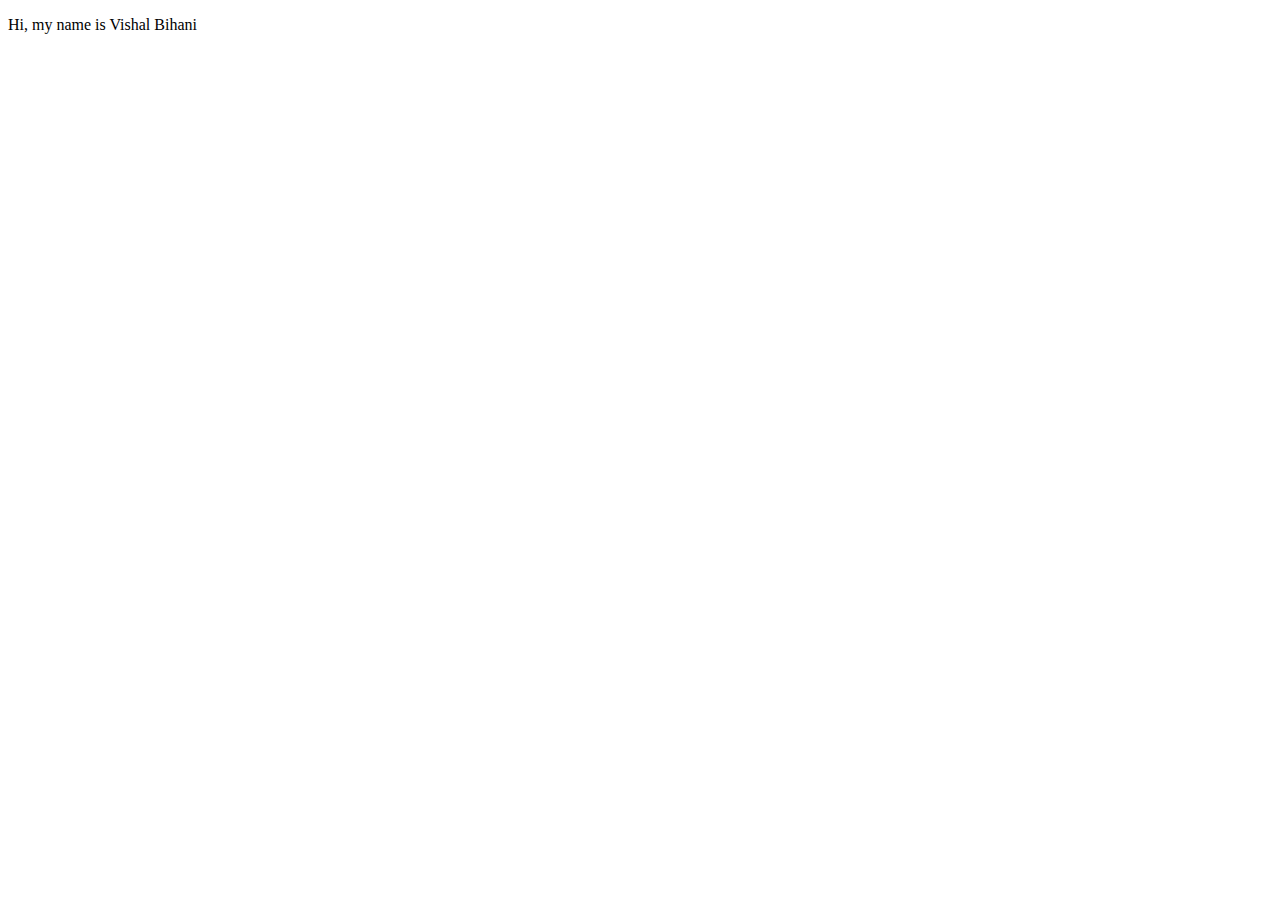
==== commit 13c80827: "Rename demo/index.html to index.html" ====
--- a/index.html
+++ b/index.html
@@ -1,487 +1,58 @@
-<!DOCTYPE HTML>
-<!--
-	Read Only by HTML5 UP
-	html5up.net | @ajlkn
-	Free for personal and commercial use under the CCA 3.0 license (html5up.net/license)
--->
-<html>
-	<head>
-		<title>Know Vishal</title>
-		<meta charset="utf-8" />
-		<meta name="viewport" content="width=device-width, initial-scale=1, user-scalable=no" />
-		<link rel="stylesheet" href="assets/css/main.css" />
-	</head>
-	<body class="is-preload">
-
-		<!-- Header -->
-			<section id="header">
-				<header>
-					<span class="image avatar"><img src="images/vishal1.jpg" alt="" /></span>
-					<h1 id="logo"><a href="#">Vishal Bihani</a></h1>
-					<p>I got reprogrammed by a rogue AI<br />
-					and now I'm totally cray</p>
-				</header>
-				<nav id="nav">
-					<ul>
-						<li><a href="#one" class="active">About</a></li>
-						<li><a href="#two">Things I Can Do</a></li>
-						<li><a href="#three">A Few Accomplishments</a></li>
-						<li><a href="#four">Contact</a></li>
-					</ul>
-				</nav>
-				<footer>
-					<ul class="icons">
-						<!-- <li><a href="#" class="icon brands fa-twitter"><span class="label">Twitter</span></a></li> -->
-						<li><a href="https://www.facebook.com/profile.php?id=100006921316818" class="icon brands fa-facebook-f"><span class="label">Facebook</span></a></li>
-						<!-- <li><a href="#" class="icon brands fa-instagram"><span class="label">Instagram</span></a></li> -->
-						<li><a href="https://github.com/vishalbihani1306" class="icon brands fa-github"><span class="label">Github</span></a></li>
-						<li><a href="#" class="icon solid fa-envelope"><span class="label">Email</span></a></li>
-					</ul>
-				</footer>
-			</section>
-
-		<!-- Wrapper -->
-			<div id="wrapper">
-
-				<!-- Main -->
-					<div id="main">
-
-						<!-- One -->
-							<section id="one">
-								<div class="image main" data-position="center">
-									<img src="images/banner.jpg" alt="" />
-								</div>
-								<div class="container">
-									<header class="major">
-										<h2>About me</h2>
-										<p>The website is under construction<br />
-										 </p>
-									</header>
-									<p>Faucibus sed lobortis aliquam lorem blandit. Lorem eu nunc metus col. Commodo id in arcu ante lorem ipsum sed accumsan erat praesent faucibus commodo ac mi lacus. Adipiscing mi ac commodo. Vis aliquet tortor ultricies non ante erat nunc integer eu ante ornare amet commetus vestibulum blandit integer in curae ac faucibus integer non. Adipiscing cubilia elementum.</p>
-								</div>
-							</section>
-
-						<!-- Two -->
-							<section id="two">
-								<div class="container">
-									<h3>Things I Can Do</h3>
-									<p>Integer eu ante ornare amet commetus vestibulum blandit integer in curae ac faucibus integer non. Adipiscing cubilia elementum integer lorem ipsum dolor sit amet.</p>
-									<ul class="feature-icons">
-										<li class="icon solid fa-code">Write all the code</li>
-										<li class="icon solid fa-cubes">Stack small boxes</li>
-										<li class="icon solid fa-book">Read books and stuff</li>
-										<li class="icon solid fa-coffee">Drink much coffee</li>
-										<li class="icon solid fa-bolt">Lightning bolt</li>
-										<li class="icon solid fa-users">Shadow clone technique</li>
-									</ul>
-								</div>
-							</section>
-
-						<!-- Three -->
-							<section id="three">
-								<div class="container">
-									<h3>A Few Accomplishments</h3>
-									<p>Integer eu ante ornare amet commetus vestibulum blandit integer in curae ac faucibus integer non. Adipiscing cubilia elementum integer. Integer eu ante ornare amet commetus.</p>
-									<div class="features">
-										<article>
-											<a href="#" class="image"><img src="images/pic01.jpg" alt="" /></a>
-											<div class="inner">
-												<h4>Possibly broke spacetime</h4>
-												<p>Integer eu ante ornare amet commetus vestibulum blandit integer in curae ac faucibus integer adipiscing ornare amet.</p>
-											</div>
-										</article>
-										<article>
-											<a href="#" class="image"><img src="images/pic02.jpg" alt="" /></a>
-											<div class="inner">
-												<h4>Terraformed a small moon</h4>
-												<p>Integer eu ante ornare amet commetus vestibulum blandit integer in curae ac faucibus integer adipiscing ornare amet.</p>
-											</div>
-										</article>
-										<article>
-											<a href="#" class="image"><img src="images/pic03.jpg" alt="" /></a>
-											<div class="inner">
-												<h4>Snapped dark matter in the wild</h4>
-												<p>Integer eu ante ornare amet commetus vestibulum blandit integer in curae ac faucibus integer adipiscing ornare amet.</p>
-											</div>
-										</article>
-									</div>
-								</div>
-							</section>
-
-						<!-- Four -->
-							<section id="four">
-								<div class="container">
-									<h3>Contact Me</h3>
-									<p>Integer eu ante ornare amet commetus vestibulum blandit integer in curae ac faucibus integer non. Adipiscing cubilia elementum integer. Integer eu ante ornare amet commetus.</p>
-									<form method="post" action="#">
-										<div class="row gtr-uniform">
-											<div class="col-6 col-12-xsmall"><input type="text" name="name" id="name" placeholder="Name" /></div>
-											<div class="col-6 col-12-xsmall"><input type="email" name="email" id="email" placeholder="Email" /></div>
-											<div class="col-12"><input type="text" name="subject" id="subject" placeholder="Subject" /></div>
-											<div class="col-12"><textarea name="message" id="message" placeholder="Message" rows="6"></textarea></div>
-											<div class="col-12">
-												<ul class="actions">
-													<li><input type="submit" class="primary" value="Send Message" /></li>
-													<li><input type="reset" value="Reset Form" /></li>
-												</ul>
-											</div>
-										</div>
-									</form>
-								</div>
-							</section>
-
-						<!-- Five -->
-						<!--
-							<section id="five">
-								<div class="container">
-									<h3>Elements</h3>
-
-									<section>
-										<h4>Text</h4>
-										<p>This is <b>bold</b> and this is <strong>strong</strong>. This is <i>italic</i> and this is <em>emphasized</em>.
-										This is <sup>superscript</sup> text and this is <sub>subscript</sub> text.
-										This is <u>underlined</u> and this is code: <code>for (;;) { ... }</code>. Finally, <a href="#">this is a link</a>.</p>
-										<hr />
-										<header>
-											<h4>Heading with a Subtitle</h4>
-											<p>Lorem ipsum dolor sit amet nullam id egestas urna aliquam</p>
-										</header>
-										<p>Nunc lacinia ante nunc ac lobortis. Interdum adipiscing gravida odio porttitor sem non mi integer non faucibus ornare mi ut ante amet placerat aliquet. Volutpat eu sed ante lacinia sapien lorem accumsan varius montes viverra nibh in adipiscing blandit tempus accumsan.</p>
-										<header>
-											<h5>Heading with a Subtitle</h5>
-											<p>Lorem ipsum dolor sit amet nullam id egestas urna aliquam</p>
-										</header>
-										<p>Nunc lacinia ante nunc ac lobortis. Interdum adipiscing gravida odio porttitor sem non mi integer non faucibus ornare mi ut ante amet placerat aliquet. Volutpat eu sed ante lacinia sapien lorem accumsan varius montes viverra nibh in adipiscing blandit tempus accumsan.</p>
-										<hr />
-										<h2>Heading Level 2</h2>
-										<h3>Heading Level 3</h3>
-										<h4>Heading Level 4</h4>
-										<h5>Heading Level 5</h5>
-										<h6>Heading Level 6</h6>
-										<hr />
-										<h5>Blockquote</h5>
-										<blockquote>Fringilla nisl. Donec accumsan interdum nisi, quis tincidunt felis sagittis eget tempus euismod. Vestibulum ante ipsum primis in faucibus vestibulum. Blandit adipiscing eu felis iaculis volutpat ac adipiscing accumsan faucibus. Vestibulum ante ipsum primis in faucibus lorem ipsum dolor sit amet nullam adipiscing eu felis.</blockquote>
-										<h5>Preformatted</h5>
-										<pre><code>i = 0;
-
-while (!deck.isInOrder()) {
-    print 'Iteration ' + i;
-    deck.shuffle();
-    i++;
-}
-
-print 'It took ' + i + ' iterations to sort the deck.';</code></pre>
-									</section>
-
-									<section>
-										<h4>Lists</h4>
-										<div class="row">
-											<div class="col-6 col-12-xsmall">
-												<h5>Unordered</h5>
-												<ul>
-													<li>Dolor pulvinar etiam magna etiam.</li>
-													<li>Sagittis adipiscing lorem eleifend.</li>
-													<li>Felis enim feugiat dolore viverra.</li>
-												</ul>
-												<h5>Alternate</h5>
-												<ul class="alt">
-													<li>Dolor pulvinar etiam magna etiam.</li>
-													<li>Sagittis adipiscing lorem eleifend.</li>
-													<li>Felis enim feugiat dolore viverra.</li>
-												</ul>
-											</div>
-											<div class="col-6 col-12-xsmall">
-												<h5>Ordered</h5>
-												<ol>
-													<li>Dolor pulvinar etiam magna etiam.</li>
-													<li>Etiam vel felis at lorem sed viverra.</li>
-													<li>Felis enim feugiat dolore viverra.</li>
-													<li>Dolor pulvinar etiam magna etiam.</li>
-													<li>Etiam vel felis at lorem sed viverra.</li>
-													<li>Felis enim feugiat dolore viverra.</li>
-												</ol>
-												<h5>Icons</h5>
-												<ul class="icons">
-													<li><a href="#" class="icon brands fa-twitter"><span class="label">Twitter</span></a></li>
-													<li><a href="#" class="icon brands fa-facebook-f"><span class="label">Facebook</span></a></li>
-													<li><a href="#" class="icon brands fa-instagram"><span class="label">Instagram</span></a></li>
-													<li><a href="#" class="icon brands fa-github"><span class="label">Github</span></a></li>
-													<li><a href="#" class="icon brands fa-dribbble"><span class="label">Dribbble</span></a></li>
-													<li><a href="#" class="icon brands fa-tumblr"><span class="label">Tumblr</span></a></li>
-												</ul>
-											</div>
-										</div>
-										<h5>Actions</h5>
-										<ul class="actions">
-											<li><a href="#" class="button primary">Default</a></li>
-											<li><a href="#" class="button">Default</a></li>
-											<li><a href="#" class="button alt">Default</a></li>
-										</ul>
-										<ul class="actions small">
-											<li><a href="#" class="button primary small">Small</a></li>
-											<li><a href="#" class="button small">Small</a></li>
-											<li><a href="#" class="button alt small">Small</a></li>
-										</ul>
-										<div class="row">
-											<div class="col-3 col-6-medium col-12-xsmall">
-												<ul class="actions stacked">
-													<li><a href="#" class="button primary">Default</a></li>
-													<li><a href="#" class="button">Default</a></li>
-													<li><a href="#" class="button alt">Default</a></li>
-												</ul>
-											</div>
-											<div class="col-3 col-6 col-12-xsmall">
-												<ul class="actions stacked">
-													<li><a href="#" class="button primary small">Small</a></li>
-													<li><a href="#" class="button small">Small</a></li>
-													<li><a href="#" class="button alt small">Small</a></li>
-												</ul>
-											</div>
-											<div class="col-3 col-6-medium col-12-xsmall">
-												<ul class="actions stacked">
-													<li><a href="#" class="button primary fit">Default</a></li>
-													<li><a href="#" class="button fit">Default</a></li>
-													<li><a href="#" class="button alt fit">Default</a></li>
-												</ul>
-											</div>
-											<div class="col-3 col-6-medium col-12-xsmall">
-												<ul class="actions stacked">
-													<li><a href="#" class="button primary small fit">Small</a></li>
-													<li><a href="#" class="button small fit">Small</a></li>
-													<li><a href="#" class="button alt small fit">Small</a></li>
-												</ul>
-											</div>
-										</div>
-									</section>
-
-									<section>
-										<h4>Table</h4>
-										<h5>Default</h5>
-										<div class="table-wrapper">
-											<table>
-												<thead>
-													<tr>
-														<th>Name</th>
-														<th>Description</th>
-														<th>Price</th>
-													</tr>
-												</thead>
-												<tbody>
-													<tr>
-														<td>Item One</td>
-														<td>Ante turpis integer aliquet porttitor.</td>
-														<td>29.99</td>
-													</tr>
-													<tr>
-														<td>Item Two</td>
-														<td>Vis ac commodo adipiscing arcu aliquet.</td>
-														<td>19.99</td>
-													</tr>
-													<tr>
-														<td>Item Three</td>
-														<td> Morbi faucibus arcu accumsan lorem.</td>
-														<td>29.99</td>
-													</tr>
-													<tr>
-														<td>Item Four</td>
-														<td>Vitae integer tempus condimentum.</td>
-														<td>19.99</td>
-													</tr>
-													<tr>
-														<td>Item Five</td>
-														<td>Ante turpis integer aliquet porttitor.</td>
-														<td>29.99</td>
-													</tr>
-												</tbody>
-												<tfoot>
-													<tr>
-														<td colspan="2"></td>
-														<td>100.00</td>
-													</tr>
-												</tfoot>
-											</table>
-										</div>
-
-										<h5>Alternate</h5>
-										<div class="table-wrapper">
-											<table class="alt">
-												<thead>
-													<tr>
-														<th>Name</th>
-														<th>Description</th>
-														<th>Price</th>
-													</tr>
-												</thead>
-												<tbody>
-													<tr>
-														<td>Item One</td>
-														<td>Ante turpis integer aliquet porttitor.</td>
-														<td>29.99</td>
-													</tr>
-													<tr>
-														<td>Item Two</td>
-														<td>Vis ac commodo adipiscing arcu aliquet.</td>
-														<td>19.99</td>
-													</tr>
-													<tr>
-														<td>Item Three</td>
-														<td> Morbi faucibus arcu accumsan lorem.</td>
-														<td>29.99</td>
-													</tr>
-													<tr>
-														<td>Item Four</td>
-														<td>Vitae integer tempus condimentum.</td>
-														<td>19.99</td>
-													</tr>
-													<tr>
-														<td>Item Five</td>
-														<td>Ante turpis integer aliquet porttitor.</td>
-														<td>29.99</td>
-													</tr>
-												</tbody>
-												<tfoot>
-													<tr>
-														<td colspan="2"></td>
-														<td>100.00</td>
-													</tr>
-												</tfoot>
-											</table>
-										</div>
-									</section>
-
-									<section>
-										<h4>Buttons</h4>
-										<ul class="actions">
-											<li><a href="#" class="button primary">Primary</a></li>
-											<li><a href="#" class="button">Default</a></li>
-											<li><a href="#" class="button alt">Alternate</a></li>
-										</ul>
-										<ul class="actions">
-											<li><a href="#" class="button primary large">Large</a></li>
-											<li><a href="#" class="button">Default</a></li>
-											<li><a href="#" class="button alt small">Small</a></li>
-										</ul>
-										<ul class="actions fit">
-											<li><a href="#" class="button primary fit">Fit</a></li>
-											<li><a href="#" class="button fit">Fit</a></li>
-											<li><a href="#" class="button alt fit">Fit</a></li>
-										</ul>
-										<ul class="actions fit small">
-											<li><a href="#" class="button primary fit small">Fit + Small</a></li>
-											<li><a href="#" class="button fit small">Fit + Small</a></li>
-											<li><a href="#" class="button alt fit small">Fit + Small</a></li>
-										</ul>
-										<ul class="actions">
-											<li><a href="#" class="button primary icon solid fa-download">Icon</a></li>
-											<li><a href="#" class="button icon solid fa-download">Icon</a></li>
-											<li><a href="#" class="button alt icon solid fa-check">Icon</a></li>
-										</ul>
-										<ul class="actions">
-											<li><span class="button primary disabled">Primary</span></li>
-											<li><span class="button disabled">Default</span></li>
-											<li><span class="button alt disabled">Alternate</span></li>
-										</ul>
-									</section>
-
-									<section>
-										<h4>Form</h4>
-										<form method="post" action="#">
-											<div class="row gtr-uniform">
-												<div class="col-6 col-12-xsmall">
-													<input type="text" name="demo-name" id="demo-name" value="" placeholder="Name" />
-												</div>
-												<div class="col-6 col-12-xsmall">
-													<input type="email" name="demo-email" id="demo-email" value="" placeholder="Email" />
-												</div>
-												<div class="col-12">
-													<select name="demo-category" id="demo-category">
-														<option value="">- Category -</option>
-														<option value="1">Manufacturing</option>
-														<option value="1">Shipping</option>
-														<option value="1">Administration</option>
-														<option value="1">Human Resources</option>
-													</select>
-												</div>
-												<div class="col-4 col-12-medium">
-													<input type="radio" id="demo-priority-low" name="demo-priority" checked>
-													<label for="demo-priority-low">Low Priority</label>
-												</div>
-												<div class="col-4 col-12-medium">
-													<input type="radio" id="demo-priority-normal" name="demo-priority">
-													<label for="demo-priority-normal">Normal Priority</label>
-												</div>
-												<div class="col-4 col-12-medium">
-													<input type="radio" id="demo-priority-high" name="demo-priority">
-													<label for="demo-priority-high">High Priority</label>
-												</div>
-												<div class="col-6 col-12-medium">
-													<input type="checkbox" id="demo-copy" name="demo-copy">
-													<label for="demo-copy">Email me a copy of this message</label>
-												</div>
-												<div class="col-6 col-12-medium">
-													<input type="checkbox" id="demo-human" name="demo-human" checked>
-													<label for="demo-human">I am a human and not a robot</label>
-												</div>
-												<div class="col-12">
-													<textarea name="demo-message" id="demo-message" placeholder="Enter your message" rows="6"></textarea>
-												</div>
-												<div class="col-12">
-													<ul class="actions">
-														<li><input type="submit" value="Send Message" /></li>
-														<li><input type="reset" value="Reset" class="alt" /></li>
-													</ul>
-												</div>
-											</div>
-										</form>
-									</section>
-
-									<section>
-										<h4>Image</h4>
-										<h5>Fit</h5>
-										<span class="image fit"><img src="images/banner.jpg" alt="" /></span>
-										<div class="box alt">
-											<div class="row gtr-50 gtr-uniform">
-												<div class="col-4"><span class="image fit"><img src="images/pic01.jpg" alt="" /></span></div>
-												<div class="col-4"><span class="image fit"><img src="images/pic02.jpg" alt="" /></span></div>
-												<div class="col-4"><span class="image fit"><img src="images/pic03.jpg" alt="" /></span></div>
-												<div class="col-4"><span class="image fit"><img src="images/pic02.jpg" alt="" /></span></div>
-												<div class="col-4"><span class="image fit"><img src="images/pic03.jpg" alt="" /></span></div>
-												<div class="col-4"><span class="image fit"><img src="images/pic01.jpg" alt="" /></span></div>
-												<div class="col-4"><span class="image fit"><img src="images/pic03.jpg" alt="" /></span></div>
-												<div class="col-4"><span class="image fit"><img src="images/pic01.jpg" alt="" /></span></div>
-												<div class="col-4"><span class="image fit"><img src="images/pic02.jpg" alt="" /></span></div>
-											</div>
-										</div>
-										<h5>Left &amp; Right</h5>
-										<p><span class="image left"><img src="images/avatar.jpg" alt="" /></span>Fringilla nisl. Donec accumsan interdum nisi, quis tincidunt felis sagittis eget. tempus euismod. Vestibulum ante ipsum primis in faucibus vestibulum. Blandit adipiscing eu felis iaculis volutpat ac adipiscing accumsan eu faucibus. Integer ac pellentesque praesent tincidunt felis sagittis eget. tempus euismod. Vestibulum ante ipsum primis in faucibus vestibulum. Blandit adipiscing eu felis iaculis volutpat ac adipiscing accumsan eu faucibus. Integer ac pellentesque praesent. Donec accumsan interdum nisi, quis tincidunt felis sagittis eget. tempus euismod. Vestibulum ante ipsum primis in faucibus vestibulum. Blandit adipiscing eu felis iaculis volutpat ac adipiscing accumsan eu faucibus. Integer ac pellentesque praesent tincidunt felis sagittis eget. tempus euismod. Vestibulum ante ipsum primis in faucibus vestibulum. Blandit adipiscing eu felis iaculis volutpat ac adipiscing accumsan eu faucibus. Integer ac pellentesque praesent.</p>
-										<p><span class="image right"><img src="images/avatar.jpg" alt="" /></span>Fringilla nisl. Donec accumsan interdum nisi, quis tincidunt felis sagittis eget. tempus euismod. Vestibulum ante ipsum primis in faucibus vestibulum. Blandit adipiscing eu felis iaculis volutpat ac adipiscing accumsan eu faucibus. Integer ac pellentesque praesent tincidunt felis sagittis eget. tempus euismod. Vestibulum ante ipsum primis in faucibus vestibulum. Blandit adipiscing eu felis iaculis volutpat ac adipiscing accumsan eu faucibus. Integer ac pellentesque praesent. Donec accumsan interdum nisi, quis tincidunt felis sagittis eget. tempus euismod. Vestibulum ante ipsum primis in faucibus vestibulum. Blandit adipiscing eu felis iaculis volutpat ac adipiscing accumsan eu faucibus. Integer ac pellentesque praesent tincidunt felis sagittis eget. tempus euismod. Vestibulum ante ipsum primis in faucibus vestibulum. Blandit adipiscing eu felis iaculis volutpat ac adipiscing accumsan eu faucibus. Integer ac pellentesque praesent.</p>
-									</section>
-
-								</div>
-							</section>
-						-->
-
-					</div>
-
-				<!-- Footer -->
-					<section id="footer">
-						<div class="container">
-							<ul class="copyright">
-								<li>&copy;All rights reserved.</li>
-							</ul>
-						</div>
-					</section>
-
-			</div>
-
-		<!-- Scripts -->
-			<script src="assets/js/jquery.min.js"></script>
-			<script src="assets/js/jquery.scrollex.min.js"></script>
-			<script src="assets/js/jquery.scrolly.min.js"></script>
-			<script src="assets/js/browser.min.js"></script>
-			<script src="assets/js/breakpoints.min.js"></script>
-			<script src="assets/js/util.js"></script>
-			<script src="assets/js/main.js"></script>
-
-	</body>
-</html>+<!DOCTYPE html>
+<html lang="en">
+<head>
+  <meta charset="utf-8">
+  <title>particles.js</title>
+  <meta name="description" content="particles.js is a lightweight JavaScript library for creating particles.">
+  <meta name="author" content="Vincent Garreau" />
+  <meta name="viewport" content="width=device-width, initial-scale=1.0, minimum-scale=1.0, maximum-scale=1.0, user-scalable=no">
+  <link rel="stylesheet" media="screen" href="css/style.css">
+</head>
+<body>
+
+<!-- count particles -->
+<!-- <div class="count-particles">
+  <span class="js-count-particles">--</span> particles
+</div> -->
+
+<!-- particles.js container -->
+<div id="wrapper">
+  <div id="content">
+    <section>
+      <div class="name">
+        <p>Hi, my name is Vishal Bihani</p>
+      </div>
+    </section>  
+  </div>
+
+  <div id="particles-js"></div>
+
+<!-- scripts -->
+  <script src="../particles.js"></script>
+  <script src="js/app.js"></script>
+</div>
+
+<!-- stats.js -->
+<!-- <script src="js/lib/stats.js"></script>
+<script>
+  var count_particles, stats, update;
+  stats = new Stats;
+  stats.setMode(0);
+  stats.domElement.style.position = 'absolute';
+  stats.domElement.style.left = '0px';
+  stats.domElement.style.top = '0px';
+  document.body.appendChild(stats.domElement);
+  count_particles = document.querySelector('.js-count-particles');
+  update = function() {
+    stats.begin();
+    stats.end();
+    if (window.pJSDom[0].pJS.particles && window.pJSDom[0].pJS.particles.array) {
+      count_particles.innerText = window.pJSDom[0].pJS.particles.array.length;
+    }
+    requestAnimationFrame(update);
+  };
+  requestAnimationFrame(update);
+</script> -->
+
+</body>
+</html>
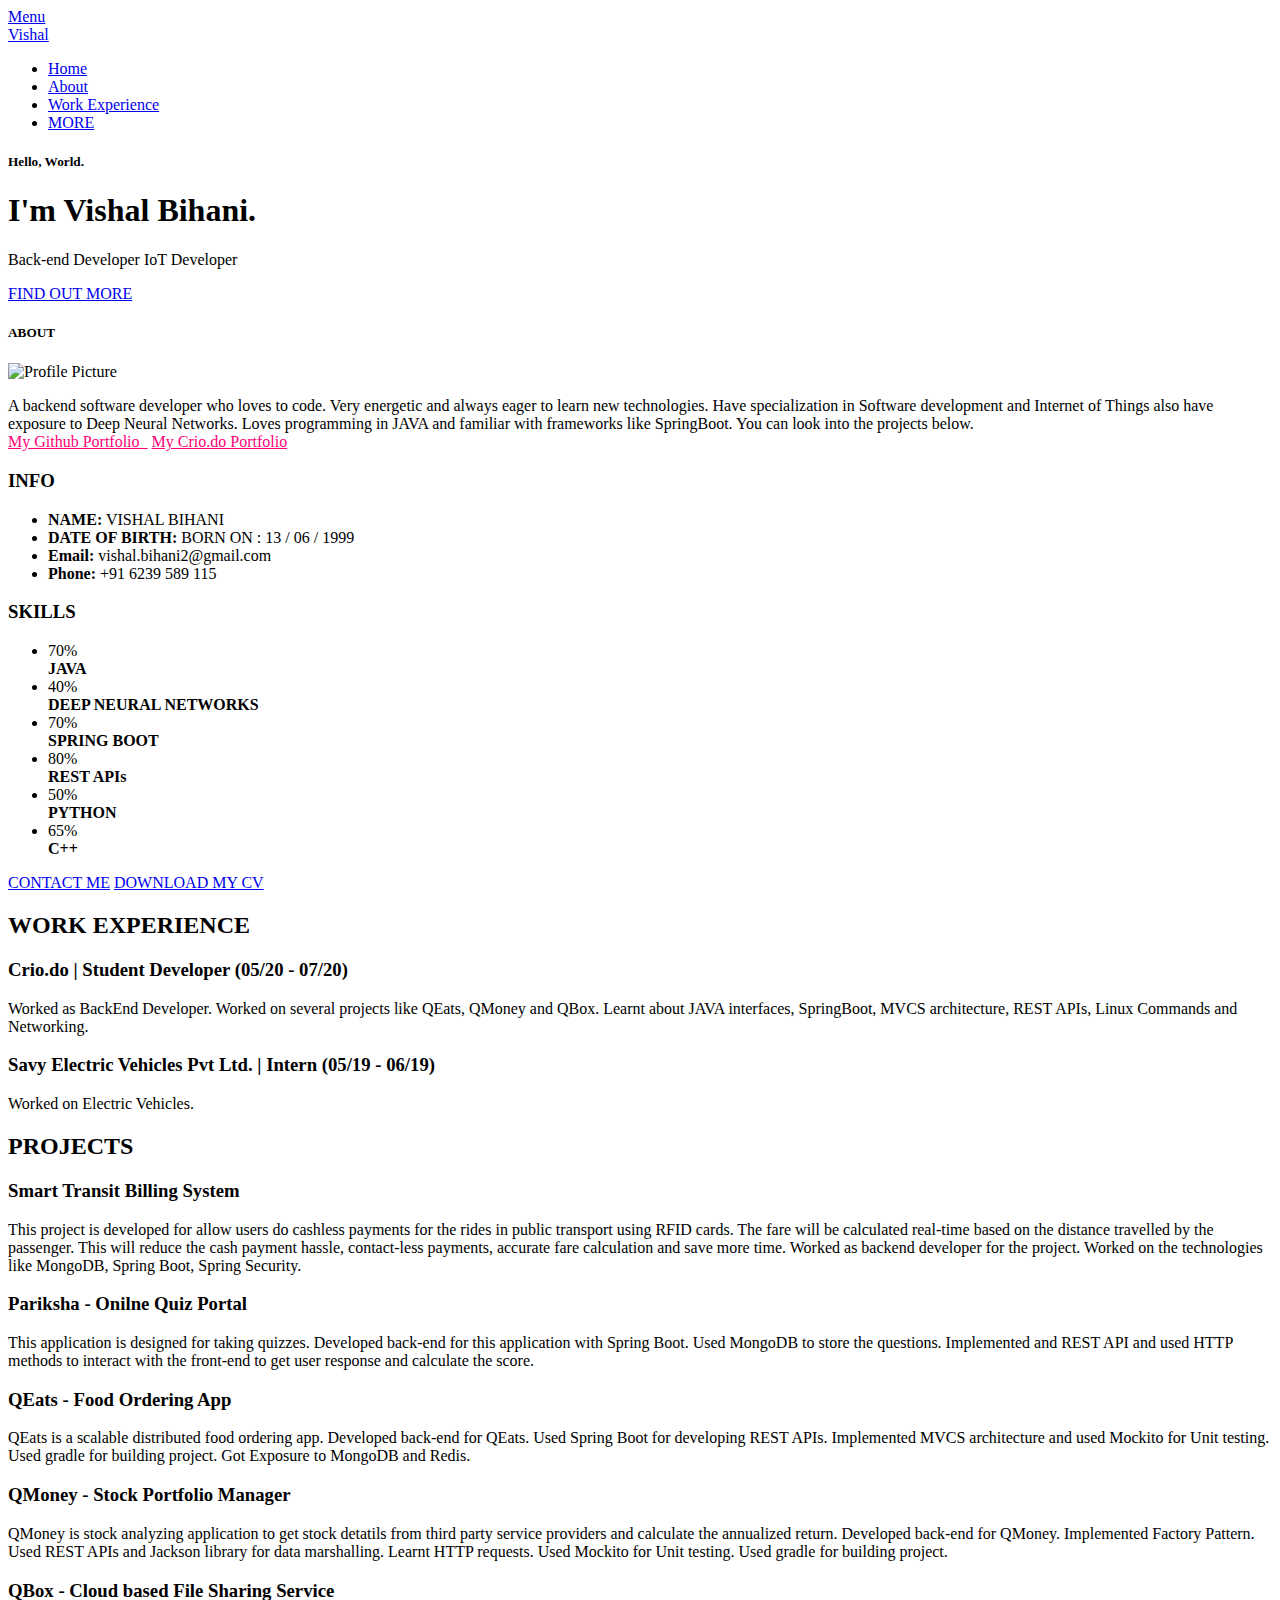
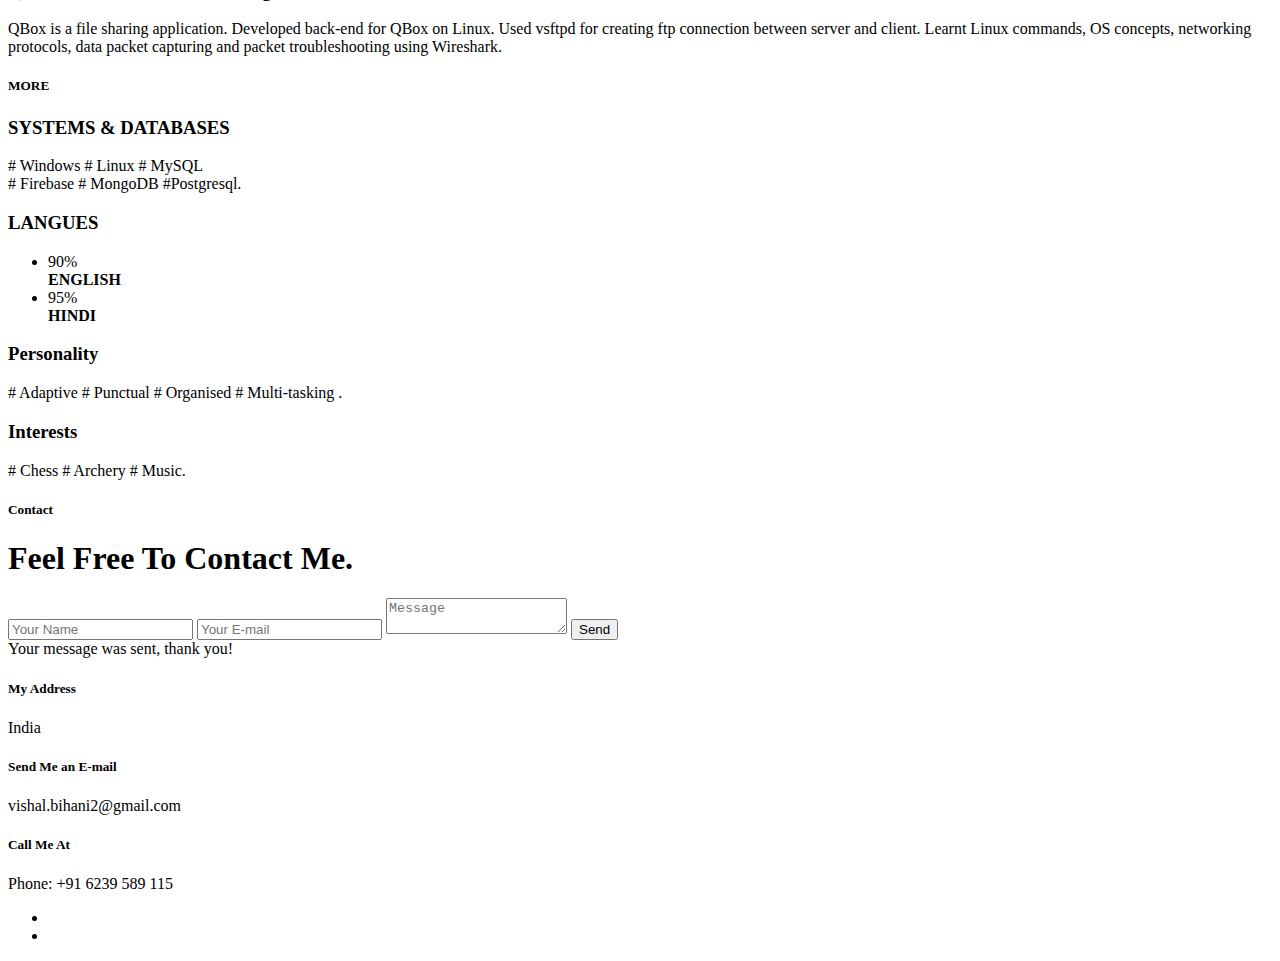
==== commit 61eb722b: "Update index.html" ====
--- a/index.html
+++ b/index.html
@@ -1,58 +1,618 @@
-<!DOCTYPE html>
-<html lang="en">
-<head>
-  <meta charset="utf-8">
-  <title>particles.js</title>
-  <meta name="description" content="particles.js is a lightweight JavaScript library for creating particles.">
-  <meta name="author" content="Vincent Garreau" />
-  <meta name="viewport" content="width=device-width, initial-scale=1.0, minimum-scale=1.0, maximum-scale=1.0, user-scalable=no">
-  <link rel="stylesheet" media="screen" href="css/style.css">
-</head>
-<body>
-
-<!-- count particles -->
-<!-- <div class="count-particles">
-  <span class="js-count-particles">--</span> particles
-</div> -->
-
-<!-- particles.js container -->
-<div id="wrapper">
-  <div id="content">
-    <section>
-      <div class="name">
-        <p>Hi, my name is Vishal Bihani</p>
-      </div>
-    </section>  
-  </div>
-
-  <div id="particles-js"></div>
-
-<!-- scripts -->
-  <script src="../particles.js"></script>
-  <script src="js/app.js"></script>
-</div>
-
-<!-- stats.js -->
-<!-- <script src="js/lib/stats.js"></script>
-<script>
-  var count_particles, stats, update;
-  stats = new Stats;
-  stats.setMode(0);
-  stats.domElement.style.position = 'absolute';
-  stats.domElement.style.left = '0px';
-  stats.domElement.style.top = '0px';
-  document.body.appendChild(stats.domElement);
-  count_particles = document.querySelector('.js-count-particles');
-  update = function() {
-    stats.begin();
-    stats.end();
-    if (window.pJSDom[0].pJS.particles && window.pJSDom[0].pJS.particles.array) {
-      count_particles.innerText = window.pJSDom[0].pJS.particles.array.length;
-    }
-    requestAnimationFrame(update);
-  };
-  requestAnimationFrame(update);
-</script> -->
-
-</body>
-</html>
+<!DOCTYPE html>
+<!--[if IE 8 ]><html class="no-js oldie ie8" lang="en"> <![endif]-->
+<!--[if IE 9 ]><html class="no-js oldie ie9" lang="en"> <![endif]-->
+<!--[if (gte IE 9)|!(IE)]><!--><html class="no-js" lang="en"> <!--<![endif]-->
+<head>
+
+   <!--- basic page needs
+   ================================================== -->
+   <meta charset="utf-8">
+	<title>Vishal</title>
+	<meta name="description" content="">
+	<meta name="author" content="">
+
+   <!-- mobile specific metas
+   ================================================== -->
+	<meta name="viewport" content="width=device-width, initial-scale=1, maximum-scale=1">
+
+ 	<!-- CSS
+   ================================================== -->
+   <link rel="stylesheet" href="css/base.css">
+   <link rel="stylesheet" href="css/main.css">
+   <link rel="stylesheet" href="css/vendor.css">
+
+   <!-- script
+   ================================================== -->
+	<script src="js/modernizr.js"></script>
+	<script src="js/pace.min.js"></script>
+
+   <!-- favicons
+	================================================== -->
+	<link rel="icon" type="image/png" href="favicon.png">
+
+</head>
+
+<body id="top">
+
+	<!-- header
+   ================================================== -->
+   <header>
+   	<div class="row">
+
+   		<div class="top-bar">
+   			<a class="menu-toggle" href="#"><span>Menu</span></a>
+
+	   		<div class="logo">
+		         <a href="index.html">Vishal</a>
+		      </div>
+
+		   	<nav id="main-nav-wrap">
+					<ul class="main-navigation">
+						<li class="current"><a class="smoothscroll"  href="#intro" title="">Home</a></li>
+						<li><a class="smoothscroll"  href="#about" title="">About</a></li>
+						<li><a class="smoothscroll"  href="#Work" title="">Work Experience</a></li>
+						<li><a class="smoothscroll"  href="#MORE" title="">MORE</a></li>
+
+					</ul>
+				</nav>
+   		</div> <!-- /top-bar -->
+
+   	</div> <!-- /row -->
+   </header> <!-- /header -->
+
+	<!-- intro section
+   ================================================== -->
+   <section id="intro">
+
+   	<div class="intro-overlay"></div>
+
+   	<div class="intro-content">
+   		<div class="row">
+
+   			<div class="col-twelve">
+
+	   			<h5>Hello, World.</h5>
+	   			<h1>I'm Vishal Bihani.</h1>
+
+	   			<p class="intro-position">
+	   				
+					   <span>Back-end Developer</span>
+					   <span>IoT Developer</span>
+	   			</p>
+
+	   			<a class="button stroke smoothscroll" href="#about" title="">FIND OUT MORE</a>
+
+	   		</div>
+
+   		</div>
+   	</div> <!-- /intro-content -->
+
+
+
+   </section> <!-- /intro -->
+
+
+   <!-- about section
+   ================================================== -->
+   <section id="about">
+
+   	<div class="row section-intro">
+   		<div class="col-twelve">
+
+   			<h5>ABOUT</h5>
+
+
+   			<div class="intro-info">
+
+   				<img src="images/profile-pic1.jpg" alt="Profile Picture">
+
+   				<p class="lead">A backend software developer who loves to code. Very energetic and always eager to learn new technologies. Have specialization in Software development and Internet of Things also have exposure to Deep Neural Networks. Loves programming in JAVA and familiar with frameworks like SpringBoot.
+					You can look into the projects below.<br>
+					<a href="https://github.com/vishalbihani1306" style="font-size: medium;color:#FF0077">My Github Portfolio &nbsp;</a>
+					<a href="https://criodo.github.io/Crio-DevSprint-May-2020-vishal-bihani2/" style="font-size: medium;color:#FF0077">My Crio.do Portfolio</a>
+				</p>
+
+   			</div>
+
+   		</div>
+   	</div> <!-- /section-intro -->
+
+   	<div class="row about-content">
+
+   		<div class="col-six tab-full">
+
+   			<h3>INFO</h3>
+
+
+   			<ul class="info-list">
+   				<li>
+   					<strong>NAME:</strong>
+   					<span>VISHAL BIHANI</span>
+   				</li>
+   				<li>
+   					<strong>DATE OF BIRTH:</strong>
+   					<span>BORN ON : 13 / 06 / 1999</span>
+   				</li>
+                <li>
+   					<strong>Email:</strong>
+   					<span>vishal.bihani2@gmail.com</span>
+   				</li>
+                <!-- <li>
+   					<strong>Adress:</strong>
+   					<span>2 rue Barbes, 92 210 Montrouge</span>
+   				</li> -->
+   				<li>
+   					<strong>Phone:</strong>
+   					<span>+91 6239 589 115</span>
+   				</li>
+
+
+   			</ul> <!-- /info-list -->
+
+   		</div>
+
+   		<div class="col-six tab-full">
+
+   			<h3>SKILLS</h3>
+
+
+				<ul class="skill-bars">
+				   <li>
+				   	<div class="progress percent70"><span>70%</span></div>
+				   	<strong>JAVA</strong>
+				   </li>
+				   <li>
+				   	<div class="progress percent40"><span>40%</span></div>
+				   	<strong>DEEP NEURAL NETWORKS</strong>
+				   </li>
+				   <li>
+				   	<div class="progress percent70"><span>70%</span></div>
+				   	<strong>SPRING BOOT</strong>
+				   </li>
+				   <li>
+				   	<div class="progress percent80"><span>80%</span></div>
+				   	<strong>REST APIs</strong>
+				   </li>
+				   <li>
+				   	<div class="progress percent50"><span>50%</span></div>
+				   	<strong>PYTHON</strong>
+				   </li>
+				   <li>
+                    <div class="progress percent65"><span>65%</span></div>
+				   	<strong>C++</strong>
+				   </li>
+
+				</ul> <!-- /skill-bars -->
+
+   		</div>
+
+   	</div>
+
+   	<div class="row button-section">
+   		<div class="col-twelve">
+   			<a href="#contact" title="Hire Me" class="button stroke smoothscroll">CONTACT ME</a>
+   			<a href="#RESUME" target="_blank" title="Download CV" class="button button-primary">DOWNLOAD MY CV</a>
+   		</div>
+   	</div>
+
+   </section> <!-- /process-->
+
+
+   <!-- resume Section
+   ================================================== -->
+	<section id="Work" class="grey-section">
+
+   	<div class="row resume-timeline">
+
+   		<div class="col-twelve resume-header">
+
+   			<h2>WORK EXPERIENCE</h2>
+
+   		</div> <!-- /resume-header -->
+
+   		<div class="col-twelve">
+
+   			<div class="timeline-wrap">
+
+   				<div class="timeline-block">
+
+	   				<div class="timeline-ico">
+						   <!-- <i class="fa fa-graduation-cap"></i> -->
+						   <i class="fa fa-briefcase"></i>
+	   				</div>
+
+	   				<div class="timeline-header">
+	   					<h3>Crio.do | Student Developer (05/20 - 07/20)</h3>
+	   					<p>Worked as BackEnd Developer. Worked on several projects like
+							QEats, QMoney and QBox. Learnt about JAVA interfaces, SpringBoot, 
+							MVCS architecture, REST APIs, Linux Commands and
+							Networking.
+						</p>
+	   				</div>
+
+				<!-- /timeline-block -->
+
+	   			<div class="timeline-block">
+
+	   				<div class="timeline-ico">
+						   <!-- <i class="fa fa-graduation-cap"></i> -->
+						   <i class="fa fa-briefcase"></i>
+	   				</div>
+
+	   				<div class="timeline-header">
+	   					<h3>Savy Electric Vehicles Pvt Ltd. | Intern (05/19 - 06/19)</h3>
+	   					<p>Worked on Electric Vehicles.</p>
+	   				</div>
+
+
+
+	   			</div> <!-- /timeline-block -->
+
+
+   			</div> <!-- /timeline-wrap -->
+
+   		</div> <!-- /col-twelve -->
+
+   	</div> <!-- /resume-timeline -->
+
+   	<div class="row resume-timeline">
+
+   		<div class="col-twelve resume-header">
+
+   			<h2>PROJECTS</h2>
+
+   		</div> <!-- /resume-header -->
+
+   		<div class="col-twelve">
+
+   			<div class="timeline-wrap">
+
+
+				<div class="timeline-block">
+
+					<!-- <div class="timeline-ico">
+						<i class="fa fa-briefcase"></i>
+					</div> -->
+
+					<div class="timeline-header">
+						<h3>Smart Transit Billing System</h3>
+						<!-- <p>Syrie | 2007</p> -->
+					</div>
+
+					<div class="timeline-content">
+
+						<p>This project is developed for allow users do cashless payments for the rides in public transport
+							using RFID cards. The fare will be calculated real-time based on the distance travelled by the passenger.
+							 This will reduce the cash payment hassle, contact-less payments, accurate fare calculation
+							 and save more time. Worked as backend developer for the project. Worked on the technologies 
+							like MongoDB, Spring Boot, Spring Security.
+						</p>
+					</div>
+
+				</div>
+
+
+   				<div class="timeline-block">
+
+	   				<!-- <div class="timeline-ico">
+	   					<i class="fa fa-briefcase"></i>
+	   				</div> -->
+
+	   				<div class="timeline-header">
+	   					<h3>Pariksha - Onilne Quiz Portal</h3>
+	   					<!-- <p>2016 (7 mois)- Present</p> -->
+	   				</div>
+
+	   				<div class="timeline-content">
+
+	   					<p>This application is designed for taking quizzes. Developed back-end for this application with Spring Boot. Used MongoDB to store the questions. Implemented and REST API and used HTTP methods to
+							interact with the front-end to get user response and calculate the score.</p>
+	   				</div>
+
+	   			</div> <!-- /timeline-block -->
+
+	   			<div class="timeline-block">
+
+	   				<!-- <div class="timeline-ico">
+	   					<i class="fa fa-briefcase"></i>
+	   				</div> -->
+
+	   				<div class="timeline-header">
+	   					<h3>QEats - Food Ordering App</h3>
+	   					<!-- <p>Syrie | 2013</p> -->
+	   				</div>
+
+	   				<div class="timeline-content">
+	   					<p>QEats is a scalable distributed food ordering app. Developed back-end
+							for QEats. Used Spring Boot for developing REST APIs. Implemented
+							MVCS architecture and used Mockito for Unit testing. Used gradle for building project. Got Exposure to MongoDB and Redis.</p>
+	   				</div>
+
+	   			</div> <!-- /timeline-block -->
+
+	   			<div class="timeline-block">
+
+	   				<!-- <div class="timeline-ico">
+	   					<i class="fa fa-briefcase"></i>
+	   				</div> -->
+
+	   				<div class="timeline-header">
+	   					<h3>QMoney - Stock Portfolio Manager</h3>
+	   					<!-- <p>Syrie | 2008</p> -->
+	   				</div>
+
+	   				<div class="timeline-content">
+
+	   					<p>QMoney is stock analyzing application to get stock detatils from third
+							party service providers and calculate the annualized return. Developed
+							back-end for QMoney. Implemented Factory Pattern. Used REST APIs and Jackson library for data marshalling. Learnt HTTP requests. Used
+							Mockito for Unit testing. Used gradle for building project. </p>
+	   				</div>
+	   				<div class="timeline-block">
+
+	   				<!-- <div class="timeline-ico">
+	   					<i class="fa fa-briefcase"></i>
+	   				</div> -->
+
+	   				<div class="timeline-header">
+	   					<h3>QBox - Cloud based File Sharing Service</h3>
+	   					<!-- <p>Syrie | 2007</p> -->
+	   				</div>
+
+	   				<div class="timeline-content">
+
+	   					<p>QBox is a file sharing application. Developed back-end for QBox on
+							Linux. Used vsftpd for creating ftp connection between server and
+							client. Learnt Linux commands, OS concepts, networking protocols, data packet capturing and packet troubleshooting using Wireshark.</p>
+	   				</div>
+
+	   			</div> <!-- /timeline-block -->
+
+   			</div> <!-- /timeline-wrap -->
+
+   		</div> <!-- /col-twelve -->
+
+   	</div> <!-- /resume-timeline -->
+
+	</section> <!-- /features -->
+
+
+	<!-- Portfolio Section
+   ================================================== -->
+
+
+
+	<!-- CTA Section
+   ================================================== -->
+
+
+	<!-- services Section
+   ================================================== -->
+	<section id="MORE">
+
+		<div class="overlay"></div>
+
+		<div class="row section-intro">
+   		<div class="col-twelve">
+
+   			<h5>MORE</h5>
+
+
+
+
+   		</div>
+   	</div> <!-- /section-intro -->
+
+   	<div class="row services-content">
+
+   		<div id="owl-slider" class="owl-carousel services-list">
+
+   			<div class="service">
+
+			   	<span class="icon"><i class="icon-window"></i></span>
+
+	            <div class="service-content">
+
+	            	<h3>SYSTEMS & DATABASES</h3>
+
+		            <p class="desc"># Windows # Linux
+# MySQL </br># Firebase # MongoDB #Postgresql.
+	        			</p>
+
+	            </div>
+
+			   </div> <!-- /service --><div class="service">
+
+					<span class="icon"><i class="icon-earth"></i></span>
+
+	            <div class="service-content">
+
+	            	<h3>LANGUES</h3>
+
+		            <ul class="skill-bars">
+				   <li>
+				   	<div class="progress percent90"><span>90%</span></div>
+				   	<strong>ENGLISH</strong>
+				   </li>
+				   <li>
+				   	<div class="progress percent95"><span>95%</span></div>
+				   	<strong>HINDI</strong>
+				   </li>
+				   <!-- <li>
+				   	<div class="progress percent70"><span>70%</span></div>
+				   	<strong>FRANcAIS</strong>
+				   </li> -->
+				   </ul>
+
+	            </div>
+	            </div> <!-- /services-list -->
+
+	      	<div class="service">
+
+	      		<span class="icon"><i class="icon-chat"></i></span>
+
+	            <div class="service-content">
+
+	            	 <h3>Personality</h3>
+
+		            <p class="desc"> # Adaptive # Punctual # Organised
+# Multi-tasking .
+	         		</p>
+
+	         	</div>
+
+				</div> <!-- /service -->
+
+				<div class="service">
+
+					<span class="icon"><i class="icon-window"></i></span>
+
+	            <div class="service-content">
+
+	            	<h3>Interests</h3>
+
+		            <p class="desc"># Chess # Archery #
+Music.
+	         		</p>
+
+	            </div>
+
+			   </div> <!-- /service -->
+
+
+
+   	</div> <!-- /services-content -->
+
+	</section> <!-- /services -->
+
+
+	<!-- stats Section
+   ================================================== -->
+
+
+   <!-- contact
+   ================================================== -->
+	<section id="contact">
+
+		<div class="row section-intro">
+   		<div class="col-twelve">
+
+   			<h5>Contact</h5>
+   			<h1>Feel Free To Contact Me.</h1>
+
+
+
+   		</div>
+   	</div> <!-- /section-intro -->
+
+   	<div class="row contact-form">
+
+   		<div class="col-twelve">
+
+            <!-- form -->
+            <form id="contactform" action="https://formspree.io/f/mnqogjla" method="POST">
+
+      <input type="text" name="name" placeholder="Your Name">
+      <input type="email" name="_replyto" placeholder="Your E-mail">
+      <textarea name="message" placeholder="Message"></textarea>
+      <input type="submit" value="Send">
+  </form>
+ 						    <!-- Form End -->
+
+            <!-- contact-warning -->
+            <div id="message-warning">
+            </div>
+            <!-- contact-success -->
+      		<div id="message-success">
+               <i class="fa fa-check"></i>Your message was sent, thank you!<br>
+      		</div>
+
+         </div> <!-- /col-twelve -->
+
+   	</div> <!-- /contact-form -->
+
+   	<div class="row contact-info">
+
+   		<div class="col-four tab-full">
+
+   			<div class="icon">
+   				<i class="icon-pin"></i>
+   			</div>
+
+   			<h5>My Address</h5>
+
+   			<p>India</p>
+
+   		</div>
+
+   		<div class="col-four tab-full collapse">
+
+   			<div class="icon">
+   				<i class="icon-mail"></i>
+   			</div>
+
+   			<h5>Send Me an E-mail</h5>
+
+   			<p>vishal.bihani2@gmail.com
+
+
+			   </p>
+
+   		</div>
+
+   		<div class="col-four tab-full">
+
+   			<div class="icon">
+   				<i class="icon-phone"></i>
+   			</div>
+
+   			<h5>Call Me At</h5>
+
+   			<p>Phone:
+			   	+91 6239 589 115<br>
+
+			   </p>
+
+   		</div>
+
+   	</div> <!-- /contact-info -->
+
+	</section> <!-- /contact -->
+
+
+   <!-- footer
+   ================================================== -->
+
+   <footer>
+     	<div class="row">
+        <div class="col-six tab-full pull-right social">
+
+             			<ul class="footer-social">
+        			      
+        			      <li><a target="_blank"href="https://www.linkedin.com/in/vishal-bihani-821146148/"><i class="fa fa-linkedin"></i></a></li>
+        			      <li><a target="_blank"href="https://github.com/vishalbihani1306"><i class="fa fa-github" aria-hidden="true"></i>
+</a></li>
+        			   </ul>
+
+        	      </div>
+
+	      	<div id="go-top">
+		         <a class="smoothscroll" title="Back to Top" href="#top"><i class="fa fa-long-arrow-up"></i></a>
+		      </div>
+
+      	</div> <!-- /row -->
+   </footer>
+
+   <div id="preloader">
+    	<div id="loader"></div>
+   </div>
+
+   <!-- Java Script
+   ================================================== -->
+   <script src="js/jquery-2.1.3.min.js"></script>
+   <script src="js/plugins.js"></script>
+   <script src="js/main.js"></script>
+
+</body>
+
+</html>
